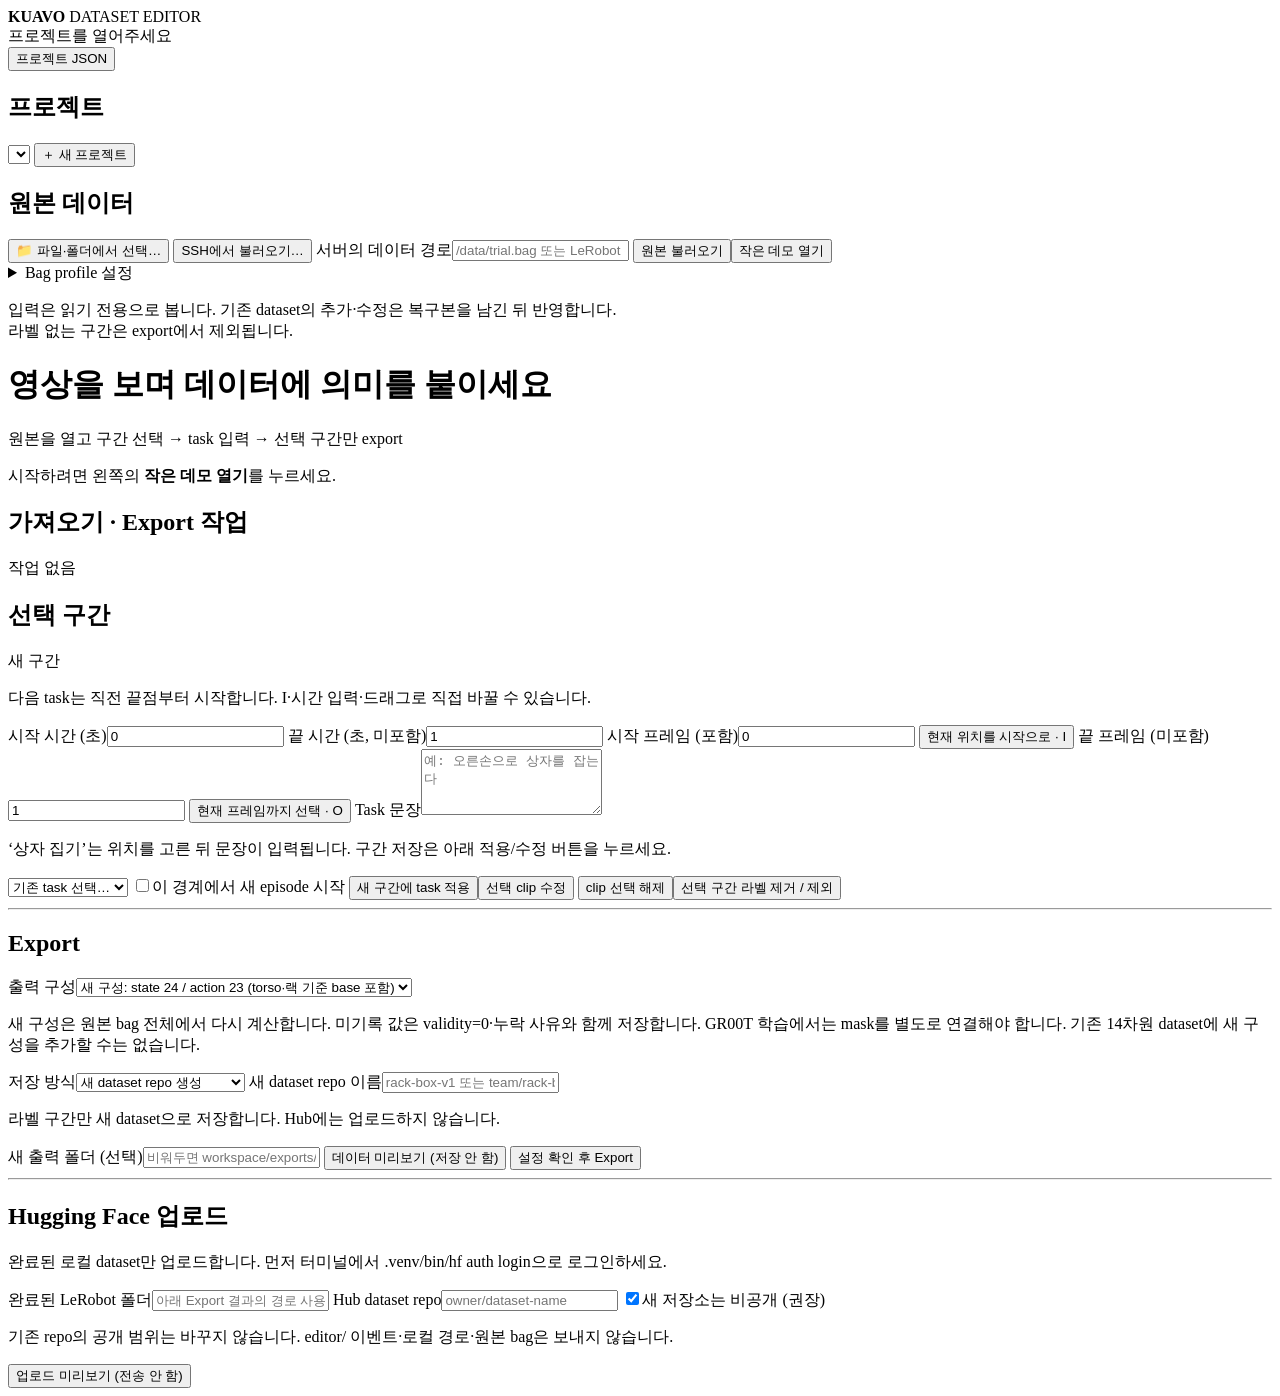
==== src/kuavo_dataset_editor/static/index.html @ ee061894 "Add shelf and side choices for box pickup instructions" ====
<!doctype html>
<html lang="ko">
  <head>
    <meta charset="utf-8" />
    <meta name="viewport" content="width=device-width,initial-scale=1" />
    <title>Kuavo Dataset Editor</title>
    <link rel="stylesheet" href="/static/style.css" />
    <script type="module" src="/static/app.js"></script>
  </head>
  <body>
    <header>
      <div><strong>KUAVO</strong><span> DATASET EDITOR</span></div>
      <div id="saveState">프로젝트를 열어주세요</div>
      <button id="snapshot">프로젝트 JSON</button>
    </header>
    <div class="layout">
      <aside class="sources">
        <h2>프로젝트</h2>
        <select id="projectSelect" aria-label="프로젝트"></select>
        <button id="newProject">＋ 새 프로젝트</button>
        <h2>원본 데이터</h2>
        <div id="sourceList"></div>
        <button id="browseLocal">📁 파일·폴더에서 선택…</button>
        <button id="browseSSH">SSH에서 불러오기…</button>
        <div id="selectedImports" class="selected-imports" hidden></div>
        <label
          >서버의 데이터 경로<input
            id="importPath"
            placeholder="/data/trial.bag 또는 LeRobot 폴더"
        /></label>
        <button id="import">원본 불러오기</button
        ><button id="demo">작은 데모 열기</button>
        <details>
          <summary>Bag profile 설정</summary>
          <p>
            실제 topic·단위·FPS에 맞게 수정합니다. 로봇 설정은 바뀌지 않습니다.
          </p>
          <textarea id="profile" rows="16" spellcheck="false"></textarea>
        </details>
        <p class="muted">
          입력은 읽기 전용으로 봅니다. 기존 dataset의 추가·수정은 복구본을 남긴
          뒤 반영합니다.<br />라벨 없는 구간은 export에서 제외됩니다.
        </p>
      </aside>
      <main>
        <div id="empty">
          <h1>영상을 보며 데이터에 의미를 붙이세요</h1>
          <p>원본을 열고 구간 선택 → task 입력 → 선택 구간만 export</p>
          <p>시작하려면 왼쪽의 <b>작은 데모 열기</b>를 누르세요.</p>
        </div>
        <section id="editor" hidden>
          <div class="row">
            <h2 id="sourceTitle">원본</h2>
            <select id="episodeSelect" aria-label="원본 episode"></select
            ><label class="inline"
              >학습 split
              <select id="sourceSplit">
                <option value="unspecified">미지정</option>
                <option value="train">train</option>
                <option value="validation">validation</option>
                <option value="test">test</option>
              </select></label
            >
          </div>
          <div id="cameras" class="cameras"></div>
          <div class="transport">
            <button id="prev" title="이전 프레임 ←">←</button
            ><button id="play">▶ 재생</button
            ><button id="next" title="다음 프레임 →">→</button
            ><select id="speed" aria-label="재생 배속">
              <option value="0.25">0.25×</option>
              <option value="0.5">0.5×</option>
              <option value="1" selected>1×</option>
              <option value="2">2×</option></select
            ><output id="clock"></output
            ><label class="inline"
              ><input id="keptOnly" type="checkbox" />선택 구간 이어 보기</label
            >
          </div>
          <input
            id="seek"
            type="range"
            min="0"
            max="119"
            value="0"
            aria-label="영상 탐색"
          />
          <div class="row">
            <h2>Task 타임라인</h2>
            <span class="muted">회색 = 미지정 · 양끝 드래그 = trim</span
            ><label class="inline"
              >확대
              <input
                id="zoom"
                type="range"
                min="1"
                max="8"
                value="1"
                step="0.5"
            /></label>
          </div>
          <div id="timelineScroll">
            <div id="timeline">
              <div id="ticks"></div>
              <div id="track"></div>
              <div id="selection"></div>
              <div id="playhead"></div>
              <div id="snapGuide" hidden></div>
            </div>
          </div>
          <div class="row">
            <button id="undo">↶ 되돌리기</button
            ><button id="redo">↷ 다시 실행</button
            ><button id="split">현재 프레임에서 분할 · S</button
            ><span id="selectionText"></span>
            <span id="snapHint" class="muted"></span>
          </div>
          <p class="muted">
            가까운 경계는 자동 맞춤 · Alt+드래그는 자유 조정 · 드래그 중
            영상으로 위치 확인
          </p>
          <details>
            <summary>가져온 원본 catalog의 신호 보기 (Export 재계산 전)</summary>
            <button id="loadSignals">신호 불러오기</button
            ><select id="signalKey" aria-label="신호 선택"></select
            ><select id="signalDimension" aria-label="관절·차원 선택"></select
            ><canvas id="signals" width="960" height="130"></canvas>
            <p class="muted">관절·차원별 선택 · 회색/빈 구간은 미기록이며 실제 0 명령이 아닙니다.
              missing_reason의 0=유효, 1=토픽 없음, 2=샘플 누락/오래됨, 3=잘못된 값,
              4=랙 보정 없음, 5=신뢰할 다중 태그 없음, 6=TF 없음입니다.</p>
          </details>
          <details id="dataInspector" class="data-inspector">
            <summary>원본 bag / Export 데이터 확인</summary>
            <div class="row" role="tablist" aria-label="데이터 보기">
              <button id="inspectorRawTab" role="tab" aria-selected="true">Raw bag 원본</button>
              <button id="inspectorExportTab" role="tab" aria-selected="false">Export 기준 미리보기</button>
            </div>
            <p id="inspectorCursor" class="muted"></p>
            <div class="row"><button id="inspectorCurrent">영상 현재 시점 조회</button>
              <label class="check"><input id="inspectorFollow" type="checkbox" checked />정지·탐색 시 Export 값 자동 조회</label></div>
            <p id="inspectorStatus" role="status">원본은 읽기 전용입니다. 재생·로봇 제어 명령을 발행하지 않습니다.</p>
            <section id="rawInspector">
              <button id="rawLoadTopics">원본 토픽 불러오기</button>
              <p id="rawMeta" class="muted"></p>
              <label>토픽 검색<input id="rawTopicFilter" placeholder="예: sensors, odom, tag" /></label>
              <label>원본 토픽<select id="rawTopic"></select></label>
              <div class="row"><label>bag 시작부터 시각 (초)<input id="rawTime" type="number" min="0" step="any" value="0" /></label>
                <label>숫자 필드 (선택)<input id="rawField" placeholder="joint_data.joint_q[0]" /></label>
                <button id="rawQuery">메시지 조회</button></div>
              <p id="rawQueryNote" class="muted">수신 시각 기준으로 조회합니다. header 시각은 별도 표시하며 ns는 문자열로 보존합니다.</p>
              <canvas id="rawGraph" width="960" height="160" aria-label="원본 숫자 필드 그래프"></canvas>
              <div id="rawMessages" class="data-scroll raw-messages"></div>
            </section>
            <section id="exportInspector" hidden>
              <div class="row"><button id="previewCalculate" class="primary">Export 데이터 미리보기 계산</button>
                <button id="previewDisconnect">미리보기 연결 해제</button></div>
              <p class="muted">오른쪽 출력 구성·저장 방식과 저장된 task 구간을 사용합니다. 영상 인코딩·dataset 저장은 하지 않습니다.
                누락값은 validity=0인 placeholder이며 실제 0 명령이 아닙니다. 승인한 보간·이미지 hold는 적용됩니다.</p>
              <p id="previewMeta" role="status"></p><p id="previewReconstruction" class="muted"></p>
              <div class="data-scroll"><table id="previewSummary" aria-label="선택 구간 데이터 요약"></table></div>
              <p id="previewRowMeta"></p>
              <div class="data-scroll"><table id="previewValues" aria-label="영상 현재 프레임 Export 값"></table></div>
              <label>그래프 항목<select id="previewDimension"></select></label>
              <canvas id="previewGraph" width="960" height="160" aria-label="Export 숫자 필드 그래프"></canvas>
              <p class="muted">그래프는 최대 400점 샘플입니다. 미기록·선택 제외 구간은 빈칸으로 표시합니다. 표의 현재 프레임 값은 샘플링하지 않습니다.
                편집·원본·출력 구성이 바뀌면 다시 계산하세요. 학습 mask는 학습 코드에서 별도로 연결해야 합니다.</p>
            </section>
          </details>
          <div class="row">
            <h2>Clip 목록</h2>
            <span id="coverage" class="muted"></span>
          </div>
          <div id="clipList"></div>
        </section>
        <section class="jobs">
          <h2>가져오기 · Export 작업</h2>
          <div id="jobList">작업 없음</div>
        </section>
      </main>
      <aside class="inspector">
        <h2>선택 구간</h2>
        <p id="clipMode" class="muted">새 구간</p>
        <p class="muted">
          다음 task는 직전 끝점부터 시작합니다. I·시간 입력·드래그로 직접 바꿀
          수 있습니다.
        </p>
        <label
          >시작 시간 (초)<input
            id="startSeconds"
            type="number"
            min="0"
            step="0.01"
            value="0"
        /></label>
        <label
          >끝 시간 (초, 미포함)<input
            id="endSeconds"
            type="number"
            min="0"
            step="0.01"
            value="1"
        /></label>
        <label
          >시작 프레임 (포함)<input
            id="startFrame"
            type="number"
            min="0"
            value="0"
        /></label>
        <button id="markIn">현재 위치를 시작으로 · I</button>
        <label
          >끝 프레임 (미포함)<input
            id="endFrame"
            type="number"
            min="1"
            value="1"
        /></label>
        <button id="markOut">현재 프레임까지 선택 · O</button>
        <label
          >Task 문장<textarea
            id="task"
            rows="4"
            placeholder="예: 오른손으로 상자를 잡는다"
            list="taskNames"
          ></textarea>
        </label>
        <div
          id="taskPresets"
          class="task-presets"
          role="group"
          aria-label="Task instruction 후보"
        ></div>
        <div id="boxPickOptions" class="box-pick-options" hidden>
          <p class="muted">집을 상자 위치를 선택하세요. 선택하면 위 Task 문장에 입력됩니다.</p>
          <div id="boxPickPresets" class="task-presets" role="group" aria-label="집을 상자 위치"></div>
          <p class="muted">왼쪽/오른쪽은 랙을 정면에서 바라본 기준입니다. 상단 = top 선반.</p>
        </div>
        <p class="muted">
          ‘상자 집기’는 위치를 고른 뒤 문장이 입력됩니다. 구간 저장은 아래 적용/수정 버튼을 누르세요.
        </p>
        <select id="taskReuse" aria-label="기존 task 재사용">
          <option value="">기존 task 선택…</option>
        </select>
        <label class="check"
          ><input id="newEpisode" type="checkbox" />이 경계에서 새 episode
          시작</label
        >
        <button id="apply" class="primary">새 구간에 task 적용</button
        ><button id="update">선택 clip 수정</button>
        <button id="clearClip">clip 선택 해제</button
        ><button id="exclude" class="danger">선택 구간 라벨 제거 / 제외</button>
        <hr />
        <h2>Export</h2>
        <label>출력 구성<select id="exportSchema">
          <option value="kuavo_wholebody_v1">새 구성: state 24 / action 23 (torso·랙 기준 base 포함)</option>
          <option value="kuavo_state24_v1">state 24 / 기존 action 유지</option>
          <option value="legacy">기존 구성 유지 (기존 dataset 편집·추가)</option>
        </select></label>
        <p class="muted">새 구성은 원본 bag 전체에서 다시 계산합니다. 미기록 값은 validity=0·누락 사유와 함께 저장합니다.
          GR00T 학습에서는 mask를 별도로 연결해야 합니다. 기존 14차원 dataset에 새 구성을 추가할 수는 없습니다.</p>
        <label
          >저장 방식<select id="exportMode">
            <option value="new">새 dataset repo 생성</option>
            <option value="append">기존 dataset repo에 추가</option>
            <option value="replace">기존 dataset repo 수정</option>
          </select></label
        >
        <label id="repoNameLabel"
          >새 dataset repo 이름<input
            id="repoName"
            placeholder="rack-box-v1 또는 team/rack-box-v1"
        /></label>
        <p id="exportHint" class="muted">
          라벨 구간만 새 dataset으로 저장합니다. Hub에는 업로드하지 않습니다.
        </p>
        <label
          ><span id="exportPathLabel">새 출력 폴더 (선택)</span
          ><input
            id="exportPath"
            placeholder="비워두면 workspace/exports/입력한이름"
        /></label>
        <label id="confirmExistingLabel" class="check" hidden
          ><input type="checkbox" id="confirmExisting" />기존 dataset 변경과
          복구본 생성을 확인했습니다.</label
        >
        <button id="previewExport">데이터 미리보기 (저장 안 함)</button>
        <button id="export" class="primary">설정 확인 후 Export</button>
        <hr />
        <h2>Hugging Face 업로드</h2>
        <p class="muted">
          완료된 로컬 dataset만 업로드합니다. 먼저 터미널에서 .venv/bin/hf auth
          login으로 로그인하세요.
        </p>
        <label
          >완료된 LeRobot 폴더<input
            id="hubPath"
            placeholder="아래 Export 결과의 경로 사용을 누르세요"
        /></label>
        <label
          >Hub dataset repo<input id="hubRepo" placeholder="owner/dataset-name"
        /></label>
        <label class="check"
          ><input id="hubPrivate" type="checkbox" checked />새 저장소는 비공개
          (권장)</label
        >
        <p class="muted">
          기존 repo의 공개 범위는 바꾸지 않습니다. editor/ 이벤트·로컬 경로·원본
          bag은 보내지 않습니다.
        </p>
        <button id="hubPlan">업로드 미리보기 (전송 안 함)</button>
      </aside>
    </div>
    <dialog id="filePicker" aria-labelledby="pickerTitle">
      <div class="picker-header">
        <h2 id="pickerTitle">파일 선택</h2>
        <button id="pickerCancel">닫기</button>
      </div>
      <p id="pickerHelp"></p>
      <label id="pickerLocal"
        >허용된 폴더<select id="pickerRoot"></select
      ></label>
      <label id="pickerSSH" hidden
        >기존 SSH 호스트<select id="pickerHost"></select
      ></label>
      <div id="pickerTransfer" hidden>
        <label for="pickerDownloadDir">받은 bag 저장 폴더 (에디터 실행 PC / SSD)</label>
        <div class="row download-location">
          <input class="picker-grow" id="pickerDownloadDir" placeholder="비워두면 workspace/downloads" />
          <button id="pickerDownloadBrowse" type="button">폴더 선택…</button>
          <button id="pickerDownloadSave" type="button">이 경로 기억</button>
          <button id="pickerDownloadDefault" type="button">기본 위치</button>
        </div>
        <p id="pickerDownloadContext" class="muted"></p>
        <label>전송 방식<select id="pickerTransport"><option value="auto">자동 — rsync 우선 (권장)</option><option value="rsync">rsync over SSH</option><option value="stream">기존 SSH 스트림</option></select></label>
        <p class="muted">‘폴더 선택…’에서 폴더를 고르면 다음 다운로드 위치로 기억합니다. 브라우저에서는 --allow-root로 허용한 폴더만 보입니다. 데스크톱 상단 ‘SSH 저장 폴더…’로 다른 SSD를 허용할 수도 있습니다. 기존 bag·annotation은 이동하지 않으며, 진행 중인 작업에는 적용하지 않습니다.</p>
      </div>
      <div class="row">
        <label class="picker-grow">현재 폴더<input id="pickerPath" /></label
        ><button id="pickerGo">폴더 열기</button
        ><button id="pickerUp">상위 폴더</button>
      </div>
      <div class="row">
        <label class="picker-grow"
          >파일명 검색<input
            id="pickerSearch"
            placeholder="현재 폴더의 이름으로 검색" /></label
        ><button id="pickerFind">검색</button>
      </div>
      <div class="row">
        <button id="pickerAll">표시된 파일 모두 선택</button
        ><button id="pickerNone">선택 해제</button
        ><button id="pickerDataset" hidden>이 LeRobot 폴더 선택</button>
      </div>
      <p id="pickerStatus" role="status"></p>
      <div id="pickerEntries" class="file-entries"></div>
      <button id="pickerMore" hidden>더 보기</button>
      <div class="picker-footer">
        <span id="pickerCount"></span
        ><button id="pickerUse" class="primary" disabled>
          선택한 파일 사용
        </button>
      </div>
    </dialog>
    <dialog id="downloadFolderPicker" aria-labelledby="downloadFolderTitle">
      <div class="picker-header"><h2 id="downloadFolderTitle">받은 bag 저장 폴더 선택</h2><button id="downloadFolderCancel">취소</button></div>
      <p>에디터 서버가 실행되는 컴퓨터의 폴더입니다. 폴더를 열고 <b>이 폴더에 저장</b>을 누르세요. 기존 파일을 옮기거나 다운로드를 시작하지 않습니다.</p>
      <label>허용된 폴더<select id="downloadFolderRoot"></select></label>
      <div class="row"><label class="picker-grow">현재 폴더<input id="downloadFolderPath" /></label><button id="downloadFolderGo">폴더 열기</button><button id="downloadFolderUp">상위 폴더</button></div>
      <div class="row"><label class="picker-grow">하위 폴더 검색<input id="downloadFolderSearch" placeholder="폴더 이름으로 검색" /></label><button id="downloadFolderFind">검색</button></div>
      <p id="downloadFolderStatus" role="status"></p>
      <div id="downloadFolderEntries" class="file-entries folder-entries"></div>
      <button id="downloadFolderMore" hidden>더 보기</button>
      <p class="muted">원하는 폴더가 없으면 서버 실행 시 --allow-root /원하는/데이터폴더로 허용하세요. 브라우저 요청으로 접근 범위를 넓히지는 않습니다.</p>
      <div class="picker-footer"><span>선택한 경로는 해당 workspace에 기억됩니다.</span><button id="downloadFolderUse" class="primary" disabled>이 폴더에 저장</button></div>
    </dialog>
    <dialog id="qualityReview" aria-labelledby="qualityTitle">
      <div class="picker-header"><h2 id="qualityTitle">Export 전 누락 구간 확인</h2><button id="qualityCancel">취소</button></div>
      <p id="qualitySummary"></p>
      <p>원본 bag·캐시·annotation은 바꾸지 않습니다. 상태값은 원본 메시지의 기록 시각으로 보간하고, 영상은 합성하지 않고 이전 실제 프레임을 재사용합니다. bag은 현재 profile의 수신 시각 기준이며, 누락 프레임 수와 앞뒤 메시지 시간 간격은 다를 수 있습니다.</p>
      <p>긴 누락·급격한 동작 구간은 보정의 정확성을 보장할 수 없습니다. 제외를 선택하면 해당 시간의 모든 센서를 함께 제외하고 episode가 나뉠 수 있습니다. 보정 내역은 결과의 editor/quality.json에 저장됩니다.</p>
      <div class="row"><button id="qualityRepairAll">보정 가능한 구간 모두 선택</button><button id="qualityExcludeAll">모두 제외 선택</button></div>
      <div class="quality-table-wrap"><table class="quality-table"><thead><tr><th>Bag·센서</th><th>끊긴 구간</th><th>보정 기준</th><th>처리 방법</th></tr></thead><tbody id="qualityRows"></tbody></table></div>
      <div class="picker-footer"><span id="qualityStatus" role="status"></span><button id="qualityApply" class="primary" disabled>선택 반영·Export 미리보기</button></div>
    </dialog>
    <div id="toast" role="status" hidden></div>
  </body>
</html>
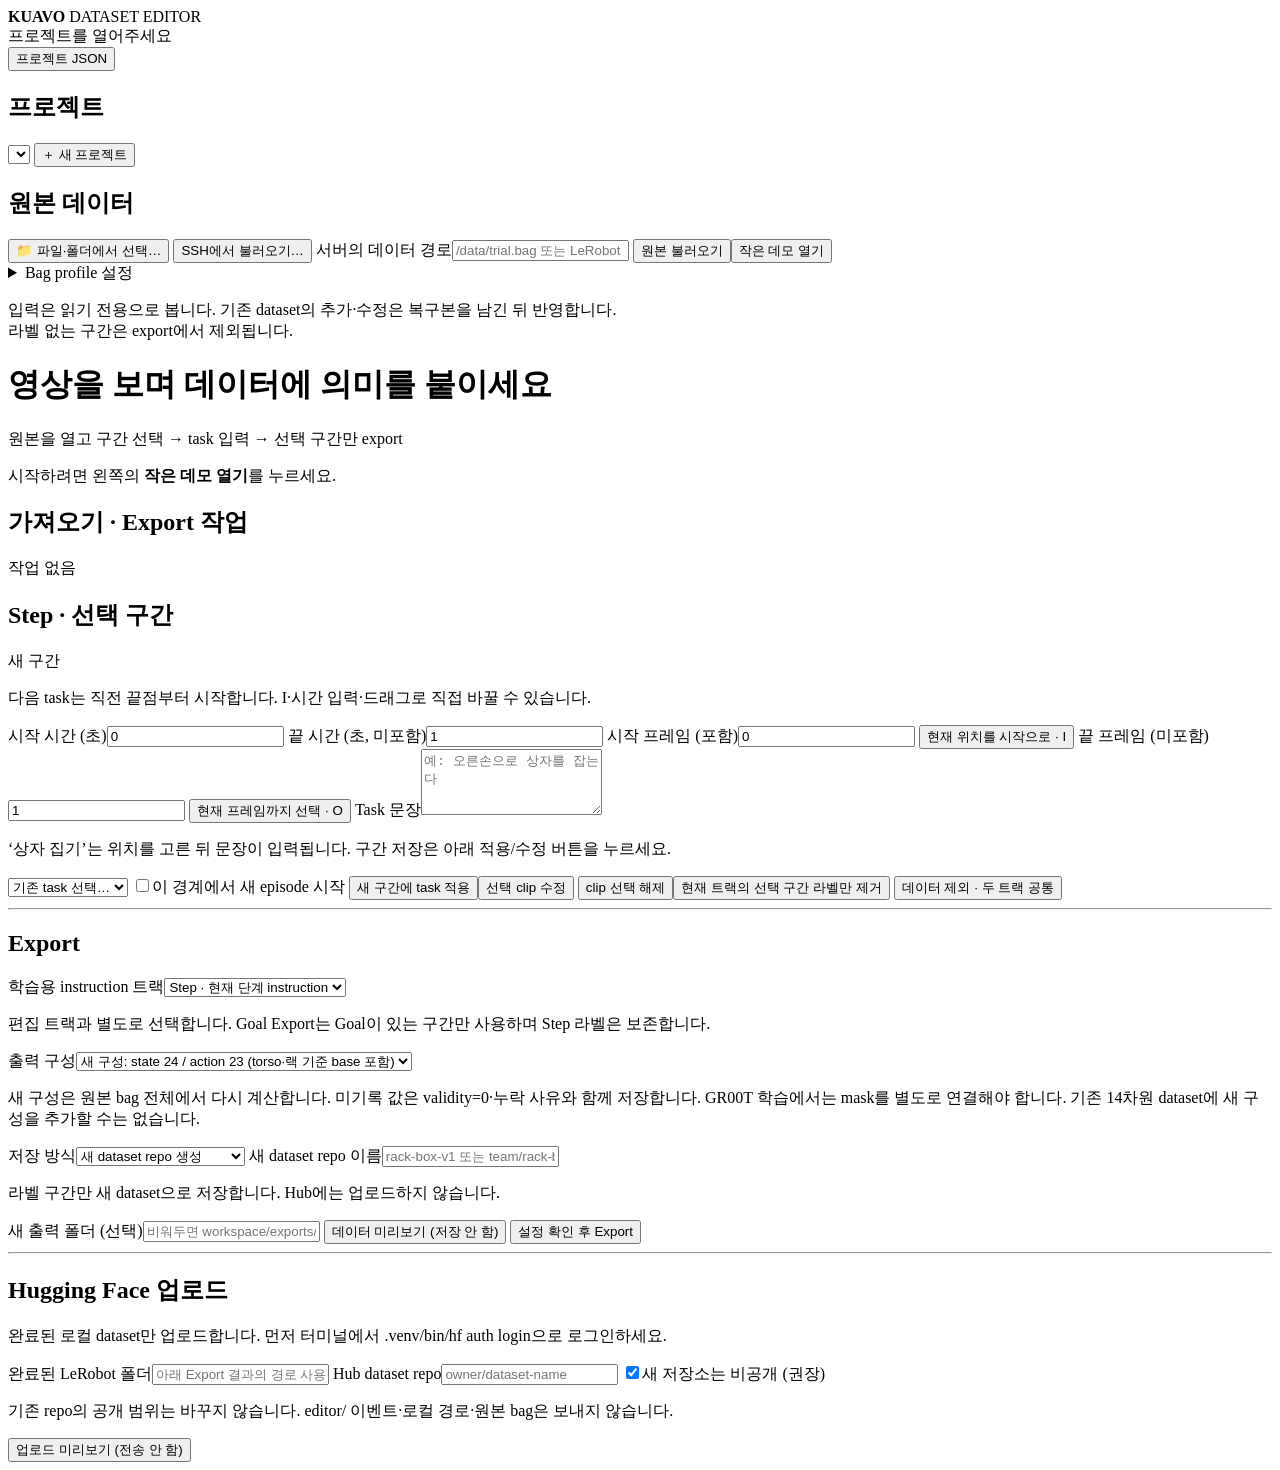
==== commit 741343be: "Add independent Goal and Step annotation tracks with selectable exports" ====
--- a/src/kuavo_dataset_editor/static/index.html
+++ b/src/kuavo_dataset_editor/static/index.html
@@ -13,6 +13,7 @@
       <div id="saveState">프로젝트를 열어주세요</div>
       <button id="snapshot">프로젝트 JSON</button>
     </header>
+    <p id="compatibilityNotice" role="alert" hidden>화면은 업데이트됐지만 서버는 구형입니다. 진행 중인 작업이 끝난 후 에디터 서버를 재시작하고 브라우저를 새로고침하세요. 기존 annotation은 유지됩니다.</p>
     <div class="layout">
       <aside class="sources">
         <h2>프로젝트</h2>
@@ -99,10 +100,19 @@
                 step="0.5"
             /></label>
           </div>
+          <div class="row annotation-toolbar" role="group" aria-label="편집할 annotation 트랙">
+            <button id="editStep" aria-pressed="true">Step · 세부 동작</button>
+            <button id="editGoal" aria-pressed="false">Goal · 전체 작업</button>
+            <button id="goalFromRange">선택 범위로 Goal 초안</button>
+            <button id="goalFromSteps">현재 시점의 연속 Step 묶기</button>
+          </div>
+          <p id="annotationHint" class="muted">두 트랙은 독립적으로 저장됩니다. Goal이 없어도 Step Export가 가능합니다.</p>
           <div id="timelineScroll">
             <div id="timeline">
               <div id="ticks"></div>
-              <div id="track"></div>
+              <div id="goalTrack" class="annotation-lane" data-track="goal" aria-label="Goal 타임라인"></div>
+              <div id="track" class="annotation-lane" data-track="step" aria-label="Step 타임라인"></div>
+              <div id="excludedRanges" aria-hidden="true"></div>
               <div id="selection"></div>
               <div id="playhead"></div>
               <div id="snapGuide" hidden></div>
@@ -167,10 +177,11 @@
             </section>
           </details>
           <div class="row">
-            <h2>Clip 목록</h2>
+            <h2 id="clipListTitle">Step 목록</h2>
             <span id="coverage" class="muted"></span>
           </div>
           <div id="clipList"></div>
+          <details><summary>데이터 제외 구간 (Step·Goal 공통)</summary><div id="exclusionList"></div></details>
         </section>
         <section class="jobs">
           <h2>가져오기 · Export 작업</h2>
@@ -178,7 +189,7 @@
         </section>
       </main>
       <aside class="inspector">
-        <h2>선택 구간</h2>
+        <h2 id="annotationTitle">Step · 선택 구간</h2>
         <p id="clipMode" class="muted">새 구간</p>
         <p class="muted">
           다음 task는 직전 끝점부터 시작합니다. I·시간 입력·드래그로 직접 바꿀
@@ -224,7 +235,7 @@
             list="taskNames"
           ></textarea>
         </label>
-        <div
+        <div id="stepPresetPanel"><div
           id="taskPresets"
           class="task-presets"
           role="group"
@@ -235,22 +246,36 @@
           <div id="boxPickPresets" class="task-presets" role="group" aria-label="집을 상자 위치"></div>
           <p class="muted">왼쪽/오른쪽은 랙을 정면에서 바라본 기준입니다. 상단 = top 선반.</p>
         </div>
-        <p class="muted">
+        </div>
+        <div id="goalPresetPanel" hidden>
+          <p class="muted">전체 작업 후보 · 완료할 목표를 선택하세요.</p>
+          <div id="goalPresets" class="task-presets" role="group" aria-label="Goal instruction 후보"></div>
+          <label class="check"><input id="goalIncludeUnlabeled" type="checkbox" />Goal 범위의 Step 미지정 구간도 포함</label>
+          <p class="muted">기본은 Step이 있는 구간만 사용합니다. 체크하면 이전에 라벨을 제거한 구간도 포함될 수 있습니다.
+            아래 ‘데이터 제외’로 명시한 구간은 항상 제외됩니다. 각 Goal은 별도 episode입니다.</p>
+        </div>
+        <p class="muted" id="taskPresetHint">
           ‘상자 집기’는 위치를 고른 뒤 문장이 입력됩니다. 구간 저장은 아래 적용/수정 버튼을 누르세요.
         </p>
         <select id="taskReuse" aria-label="기존 task 재사용">
           <option value="">기존 task 선택…</option>
         </select>
-        <label class="check"
+        <label class="check" id="newEpisodeLabel"
           ><input id="newEpisode" type="checkbox" />이 경계에서 새 episode
           시작</label
         >
         <button id="apply" class="primary">새 구간에 task 적용</button
         ><button id="update">선택 clip 수정</button>
         <button id="clearClip">clip 선택 해제</button
-        ><button id="exclude" class="danger">선택 구간 라벨 제거 / 제외</button>
+        ><button id="removeAnnotation">현재 트랙의 선택 구간 라벨만 제거</button>
+        <button id="exclude" class="danger">데이터 제외 · 두 트랙 공통</button>
         <hr />
         <h2>Export</h2>
+        <label>학습용 instruction 트랙<select id="exportAnnotationTrack">
+          <option value="step">Step · 현재 단계 instruction</option>
+          <option value="goal">Goal · 전체 작업 instruction</option>
+        </select></label>
+        <p class="muted">편집 트랙과 별도로 선택합니다. Goal Export는 Goal이 있는 구간만 사용하며 Step 라벨은 보존합니다.</p>
         <label>출력 구성<select id="exportSchema">
           <option value="kuavo_wholebody_v1">새 구성: state 24 / action 23 (torso·랙 기준 base 포함)</option>
           <option value="kuavo_state24_v1">state 24 / 기존 action 유지</option>
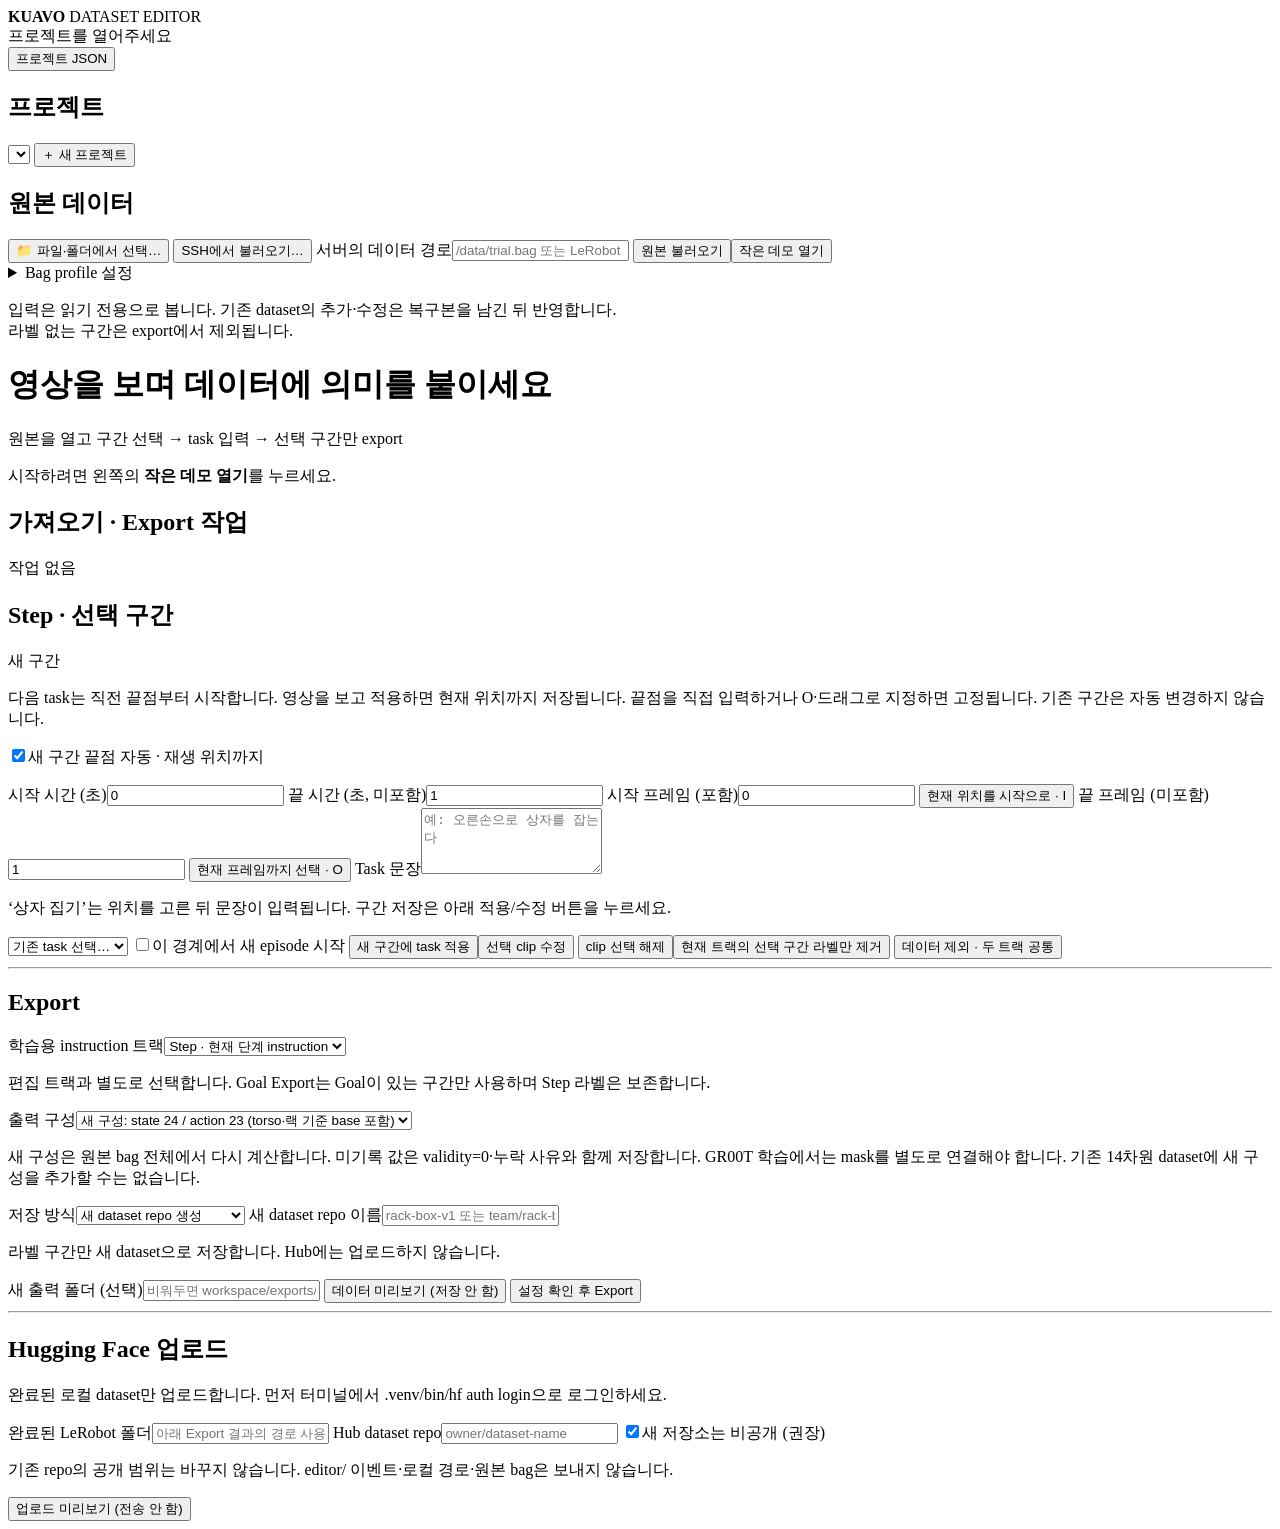
==== commit 59417b0c: "Fix sequential annotation ranges and short-clip snapping" ====
--- a/src/kuavo_dataset_editor/static/index.html
+++ b/src/kuavo_dataset_editor/static/index.html
@@ -181,6 +181,7 @@
             <span id="coverage" class="muted"></span>
           </div>
           <div id="clipList"></div>
+          <p id="annotationWarnings" class="annotation-warning" role="status" hidden></p>
           <details><summary>데이터 제외 구간 (Step·Goal 공통)</summary><div id="exclusionList"></div></details>
         </section>
         <section class="jobs">
@@ -192,9 +193,11 @@
         <h2 id="annotationTitle">Step · 선택 구간</h2>
         <p id="clipMode" class="muted">새 구간</p>
         <p class="muted">
-          다음 task는 직전 끝점부터 시작합니다. I·시간 입력·드래그로 직접 바꿀
-          수 있습니다.
-        </p>
+          다음 task는 직전 끝점부터 시작합니다. 영상을 보고 적용하면 현재 위치까지 저장됩니다.
+          끝점을 직접 입력하거나 O·드래그로 지정하면 고정됩니다. 기존 구간은 자동 변경하지 않습니다.
+        </p>
+        <label class="check"><input id="followCursorEnd" type="checkbox" checked />새 구간 끝점 자동 · 재생 위치까지</label>
+        <p id="rangeMode" class="muted" role="status"></p>
         <label
           >시작 시간 (초)<input
             id="startSeconds"
@@ -227,6 +230,7 @@
             value="1"
         /></label>
         <button id="markOut">현재 프레임까지 선택 · O</button>
+        <p id="shortRangeWarning" class="annotation-warning" role="status" hidden></p>
         <label
           >Task 문장<textarea
             id="task"
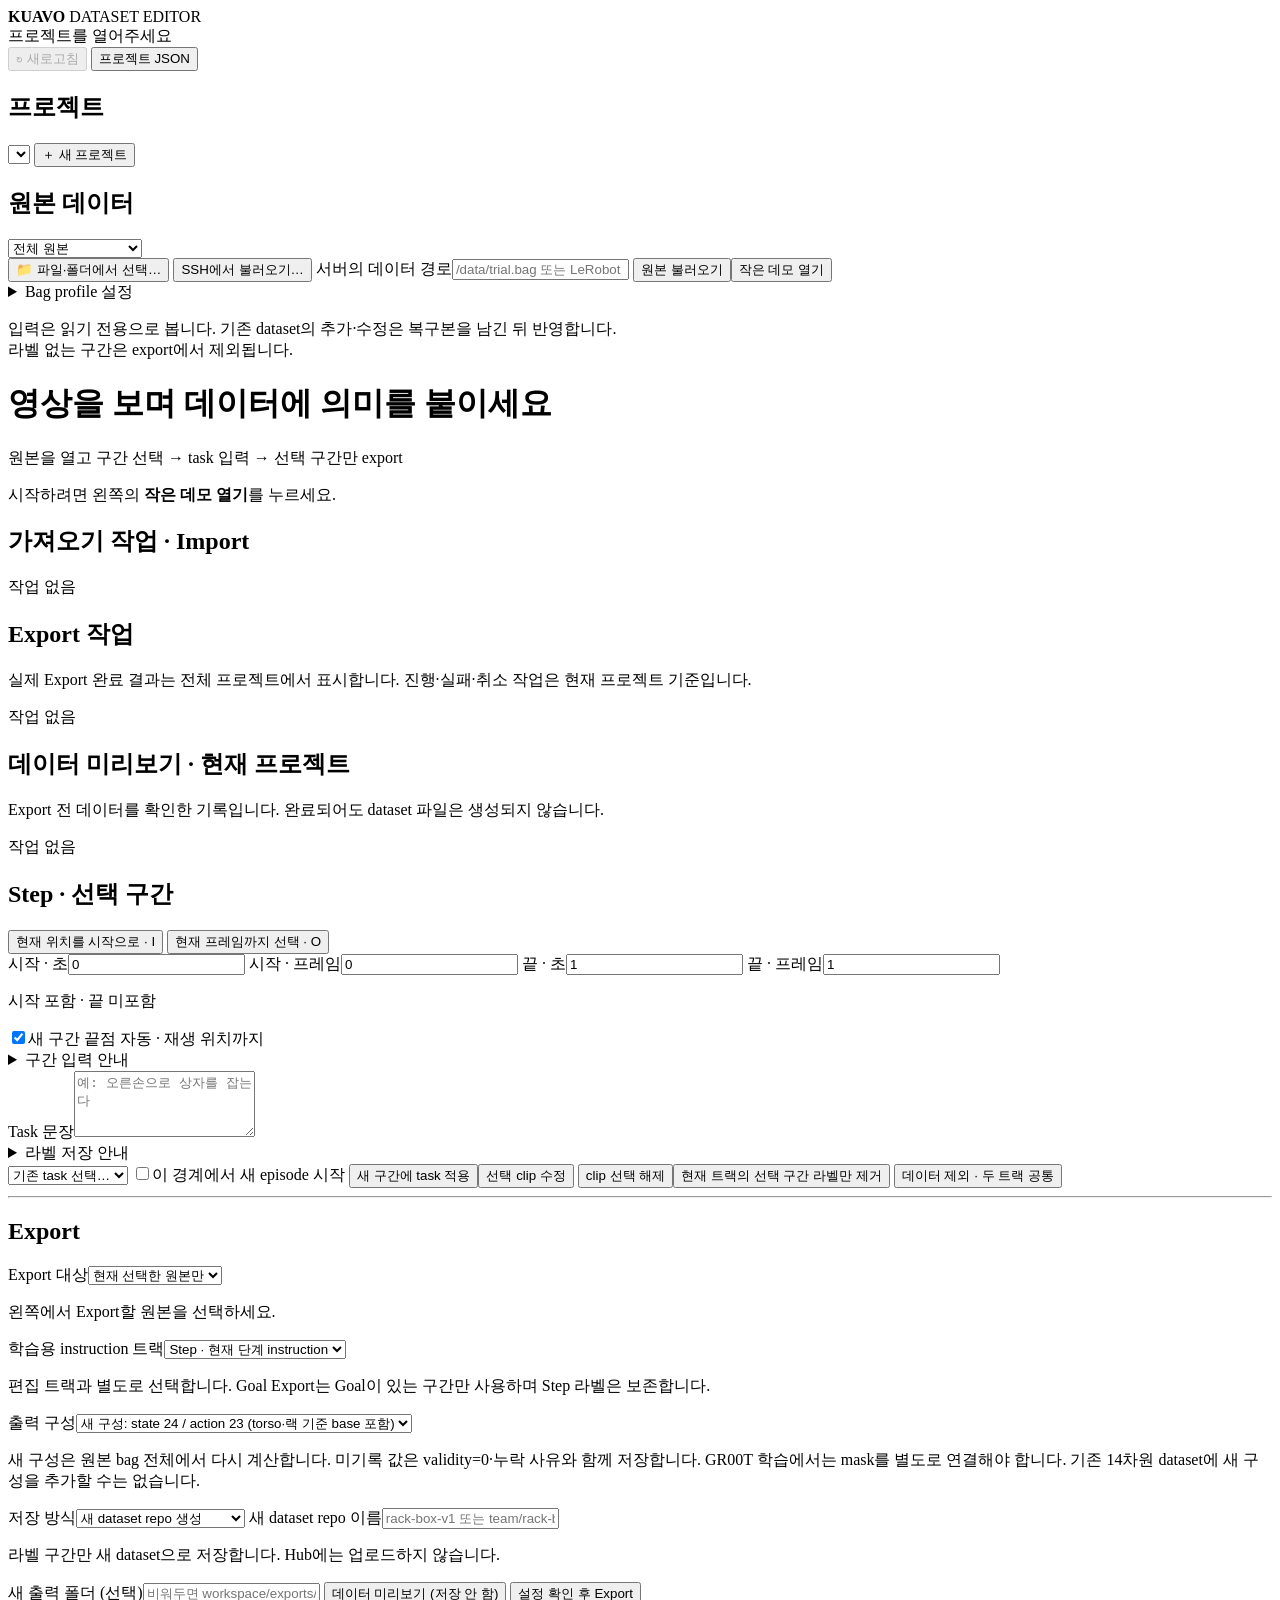
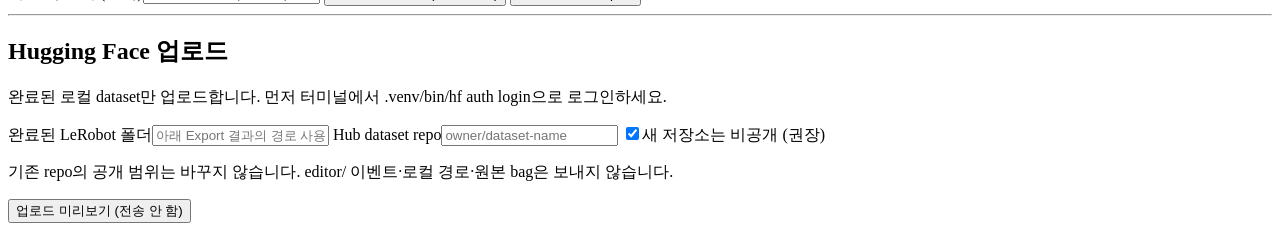
==== commit f83ff19e: "Improve labeling workflow, scoped exports and job history Add source-scoped exports with frame-level" ====
--- a/src/kuavo_dataset_editor/static/index.html
+++ b/src/kuavo_dataset_editor/static/index.html
@@ -11,6 +11,7 @@
     <header>
       <div><strong>KUAVO</strong><span> DATASET EDITOR</span></div>
       <div id="saveState">프로젝트를 열어주세요</div>
+      <button id="refresh" disabled title="프로젝트·원본·재생 위치와 미적용 입력을 유지하고 새로고침 · F5 / Ctrl+R">↻ 새로고침</button>
       <button id="snapshot">프로젝트 JSON</button>
     </header>
     <p id="compatibilityNotice" role="alert" hidden>화면은 업데이트됐지만 서버는 구형입니다. 진행 중인 작업이 끝난 후 에디터 서버를 재시작하고 브라우저를 새로고침하세요. 기존 annotation은 유지됩니다.</p>
@@ -20,6 +21,15 @@
         <select id="projectSelect" aria-label="프로젝트"></select>
         <button id="newProject">＋ 새 프로젝트</button>
         <h2>원본 데이터</h2>
+        <p id="sourceStatusSummary" class="muted source-status-summary" role="status"></p>
+        <select id="sourceStatusFilter" aria-label="라벨링 상태 필터">
+          <option value="all">전체 원본</option>
+          <option value="incomplete">미완료 원본</option>
+          <option value="completed">완료 원본</option>
+          <option value="in_progress">라벨링 중 원본</option>
+          <option value="not_started">미라벨 원본</option>
+          <option value="not_required">라벨링 불필요 원본</option>
+        </select>
         <div id="sourceList"></div>
         <button id="browseLocal">📁 파일·폴더에서 선택…</button>
         <button id="browseSSH">SSH에서 불러오기…</button>
@@ -50,7 +60,7 @@
           <p>시작하려면 왼쪽의 <b>작은 데모 열기</b>를 누르세요.</p>
         </div>
         <section id="editor" hidden>
-          <div class="row">
+          <div class="row editor-heading">
             <h2 id="sourceTitle">원본</h2>
             <select id="episodeSelect" aria-label="원본 episode"></select
             ><label class="inline"
@@ -61,13 +71,17 @@
                 <option value="validation">validation</option>
                 <option value="test">test</option>
               </select></label
-            >
+            ><label class="inline source-completion" title="이 원본의 저장된 라벨을 검토했으면 완료로 표시하세요. Step/Goal 입력이나 Export를 자동 실행하지 않습니다.">
+              <input id="sourceCompleted" type="checkbox" />라벨링 완료
+            </label><label class="inline source-completion" title="task를 시작하지 않는 등 라벨링이 필요 없는 원본으로 표시합니다. 원본·기존 라벨과 Export 대상은 변경하지 않습니다.">
+              <input id="sourceNotRequired" type="checkbox" />라벨링 불필요
+            </label>
           </div>
           <div id="cameras" class="cameras"></div>
           <div class="transport">
-            <button id="prev" title="이전 프레임 ←">←</button
+            <button id="prev" title="이전 1프레임 · Shift+←">←</button
             ><button id="play">▶ 재생</button
-            ><button id="next" title="다음 프레임 →">→</button
+            ><button id="next" title="다음 1프레임 · Shift+→">→</button
             ><select id="speed" aria-label="재생 배속">
               <option value="0.25">0.25×</option>
               <option value="0.5">0.5×</option>
@@ -86,6 +100,20 @@
             value="0"
             aria-label="영상 탐색"
           />
+          <section id="activityPanel" class="activity-panel" aria-label="영상과 동기화된 동작 요약" hidden>
+            <div class="row"><h2>동작 요약</h2><output id="activityClock"></output></div>
+            <div id="activityCards" class="activity-cards"></div>
+            <details><summary>동작 판정 기준</summary>
+              <p id="activityNote" class="muted"></p>
+              <div class="activity-thresholds">
+                <label>팔·Torso 관절 변화 (°)<input id="activityArm" type="number" min="0.01" step="0.1" /></label>
+                <label>그리퍼 변화 (%p)<input id="activityGripper" type="number" min="0.1" step="1" /></label>
+                <label>Base 속도 (cm/s)<input id="activityLinear" type="number" min="0.1" step="0.5" /></label>
+                <label>Base 회전 (°/s)<input id="activityAngular" type="number" min="0.1" step="0.5" /></label>
+              </div>
+              <p>팔은 양쪽 각각 7개, Torso는 무릎·다리·허리 pitch/yaw 4개 관절 중 최대 변화로 판정합니다. 그리퍼는 개방도 10% 이하를 닫힘, 90% 이상을 열림으로 표시합니다. 초기 비교 구간·누락 신호는 정지로 판정하지 않습니다. 개폐는 파지 성공 판정이 아닙니다.</p>
+            </details>
+          </section>
           <div class="row">
             <h2>Task 타임라인</h2>
             <span class="muted">회색 = 미지정 · 양끝 드래그 = trim</span
@@ -126,8 +154,8 @@
             <span id="snapHint" class="muted"></span>
           </div>
           <p class="muted">
-            가까운 경계는 자동 맞춤 · Alt+드래그는 자유 조정 · 드래그 중
-            영상으로 위치 확인
+            커서·선택 경계는 가까운 clip·데이터 제외 구간 시작·끝에 자동 맞춤 · Alt+클릭/드래그는 자유 조정 ·
+            ←/→는 0.5초 이동 · Shift+←/→는 1프레임 이동 · clip 내부에서 S로 분할
           </p>
           <details>
             <summary>가져온 원본 catalog의 신호 보기 (Export 재계산 전)</summary>
@@ -185,21 +213,52 @@
           <details><summary>데이터 제외 구간 (Step·Goal 공통)</summary><div id="exclusionList"></div></details>
         </section>
         <section class="jobs">
-          <h2>가져오기 · Export 작업</h2>
-          <div id="jobList">작업 없음</div>
+          <div id="jobList">
+            <section data-job-group="import">
+              <h2>가져오기 작업 · Import</h2>
+              <div class="job-current">작업 없음</div>
+              <details class="job-completed" hidden><summary>완료된 작업 0개</summary><div class="job-history"></div></details>
+            </section>
+            <section data-job-group="export">
+              <h2>Export 작업</h2>
+              <p class="muted">실제 Export 완료 결과는 전체 프로젝트에서 표시합니다. 진행·실패·취소 작업은 현재 프로젝트 기준입니다.</p>
+              <div class="job-current">작업 없음</div>
+              <details class="job-completed" open hidden><summary>실제 Export 완료 · 전체 프로젝트 0개</summary><div class="job-history"></div></details>
+            </section>
+            <section data-job-group="preview">
+              <h2>데이터 미리보기 · 현재 프로젝트</h2>
+              <p class="muted">Export 전 데이터를 확인한 기록입니다. 완료되어도 dataset 파일은 생성되지 않습니다.</p>
+              <div class="job-current">작업 없음</div>
+              <details class="job-completed" hidden><summary>미리보기 완료 · 현재 프로젝트 0개</summary><div class="job-history"></div></details>
+            </section>
+            <section data-job-group="hub" hidden>
+              <h2>Hugging Face 작업</h2>
+              <p class="muted">최근 작업이 있는 완료 목록을 먼저 표시하며, 각 목록도 최근순입니다. 미리보기는 전송하지 않습니다.</p>
+              <div class="job-current">작업 없음</div>
+              <div class="job-hub-results">
+                <details class="job-completed job-hub-plans" open hidden><summary>업로드 미리보기 완료 · 전송 안 함 0개</summary><div class="job-history"></div></details>
+                <details class="job-completed job-hub-uploads" open hidden><summary>실제 Hub 업로드 완료 0개</summary><div class="job-history"></div></details>
+              </div>
+              <details class="job-completed job-hub-cancelled" hidden><summary>취소된 이전 작업 0개</summary><div class="job-history"></div></details>
+            </section>
+            <section data-job-group="other" hidden>
+              <h2>기타 작업</h2>
+              <div class="job-current">작업 없음</div>
+              <details class="job-completed" hidden><summary>완료된 작업 0개</summary><div class="job-history"></div></details>
+            </section>
+          </div>
         </section>
       </main>
       <aside class="inspector">
+        <section class="annotation-controls" aria-label="구간 라벨 편집">
         <h2 id="annotationTitle">Step · 선택 구간</h2>
-        <p id="clipMode" class="muted">새 구간</p>
-        <p class="muted">
-          다음 task는 직전 끝점부터 시작합니다. 영상을 보고 적용하면 현재 위치까지 저장됩니다.
-          끝점을 직접 입력하거나 O·드래그로 지정하면 고정됩니다. 기존 구간은 자동 변경하지 않습니다.
-        </p>
-        <label class="check"><input id="followCursorEnd" type="checkbox" checked />새 구간 끝점 자동 · 재생 위치까지</label>
-        <p id="rangeMode" class="muted" role="status"></p>
-        <label
-          >시작 시간 (초)<input
+        <div class="range-markers">
+          <button id="markIn">현재 위치를 시작으로 · I</button>
+          <button id="markOut">현재 프레임까지 선택 · O</button>
+        </div>
+        <div class="range-fields" role="group" aria-label="구간 시작과 끝">
+        <label
+          >시작 · 초<input
             id="startSeconds"
             type="number"
             min="0"
@@ -207,7 +266,14 @@
             value="0"
         /></label>
         <label
-          >끝 시간 (초, 미포함)<input
+          >시작 · 프레임<input
+            id="startFrame"
+            type="number"
+            min="0"
+            value="0"
+        /></label>
+        <label
+          >끝 · 초<input
             id="endSeconds"
             type="number"
             min="0"
@@ -215,21 +281,24 @@
             value="1"
         /></label>
         <label
-          >시작 프레임 (포함)<input
-            id="startFrame"
-            type="number"
-            min="0"
-            value="0"
-        /></label>
-        <button id="markIn">현재 위치를 시작으로 · I</button>
-        <label
-          >끝 프레임 (미포함)<input
+          >끝 · 프레임<input
             id="endFrame"
             type="number"
             min="1"
             value="1"
         /></label>
-        <button id="markOut">현재 프레임까지 선택 · O</button>
+        </div>
+        <p class="range-boundary-note muted">시작 포함 · 끝 미포함</p>
+        <label class="check"><input id="followCursorEnd" type="checkbox" checked />새 구간 끝점 자동 · 재생 위치까지</label>
+        <details class="range-help">
+          <summary>구간 입력 안내</summary>
+          <p id="clipMode" class="muted">새 구간</p>
+          <p class="muted">
+            다음 task는 직전 끝점부터 시작합니다. 영상을 보고 적용하면 현재 위치까지 저장됩니다.
+            끝점을 직접 입력하거나 O·드래그로 지정하면 고정됩니다. 기존 구간은 자동 변경하지 않습니다.
+          </p>
+          <p id="rangeMode" class="muted" role="status"></p>
+        </details>
         <p id="shortRangeWarning" class="annotation-warning" role="status" hidden></p>
         <label
           >Task 문장<textarea
@@ -255,12 +324,18 @@
           <p class="muted">전체 작업 후보 · 완료할 목표를 선택하세요.</p>
           <div id="goalPresets" class="task-presets" role="group" aria-label="Goal instruction 후보"></div>
           <label class="check"><input id="goalIncludeUnlabeled" type="checkbox" />Goal 범위의 Step 미지정 구간도 포함</label>
+          <details class="annotation-help">
+          <summary>Goal 포함 범위 안내</summary>
           <p class="muted">기본은 Step이 있는 구간만 사용합니다. 체크하면 이전에 라벨을 제거한 구간도 포함될 수 있습니다.
             아래 ‘데이터 제외’로 명시한 구간은 항상 제외됩니다. 각 Goal은 별도 episode입니다.</p>
-        </div>
+          </details>
+        </div>
+        <details class="annotation-help">
+        <summary>라벨 저장 안내</summary>
         <p class="muted" id="taskPresetHint">
           ‘상자 집기’는 위치를 고른 뒤 문장이 입력됩니다. 구간 저장은 아래 적용/수정 버튼을 누르세요.
         </p>
+        </details>
         <select id="taskReuse" aria-label="기존 task 재사용">
           <option value="">기존 task 선택…</option>
         </select>
@@ -273,8 +348,14 @@
         <button id="clearClip">clip 선택 해제</button
         ><button id="removeAnnotation">현재 트랙의 선택 구간 라벨만 제거</button>
         <button id="exclude" class="danger">데이터 제외 · 두 트랙 공통</button>
+        </section>
         <hr />
         <h2>Export</h2>
+        <label id="exportScopeLabel">Export 대상<select id="exportScope">
+          <option value="source">현재 선택한 원본만</option>
+          <option value="project">프로젝트 전체 라벨</option>
+        </select></label>
+        <p id="exportSourceName" class="muted">왼쪽에서 Export할 원본을 선택하세요.</p>
         <label>학습용 instruction 트랙<select id="exportAnnotationTrack">
           <option value="step">Step · 현재 단계 instruction</option>
           <option value="goal">Goal · 전체 작업 instruction</option>
@@ -411,6 +492,11 @@
       <div class="quality-table-wrap"><table class="quality-table"><thead><tr><th>Bag·센서</th><th>끊긴 구간</th><th>보정 기준</th><th>처리 방법</th></tr></thead><tbody id="qualityRows"></tbody></table></div>
       <div class="picker-footer"><span id="qualityStatus" role="status"></span><button id="qualityApply" class="primary" disabled>선택 반영·Export 미리보기</button></div>
     </dialog>
+    <div id="clipContextMenu" class="clip-context-menu" role="menu" aria-label="클립 메뉴" hidden>
+      <div id="clipContextTitle" class="muted"></div>
+      <button id="deleteContextClip" type="button" role="menuitem">클립 삭제</button>
+      <small class="muted">해당 라벨만 삭제 · Ctrl+Z로 복구</small>
+    </div>
     <div id="toast" role="status" hidden></div>
   </body>
 </html>
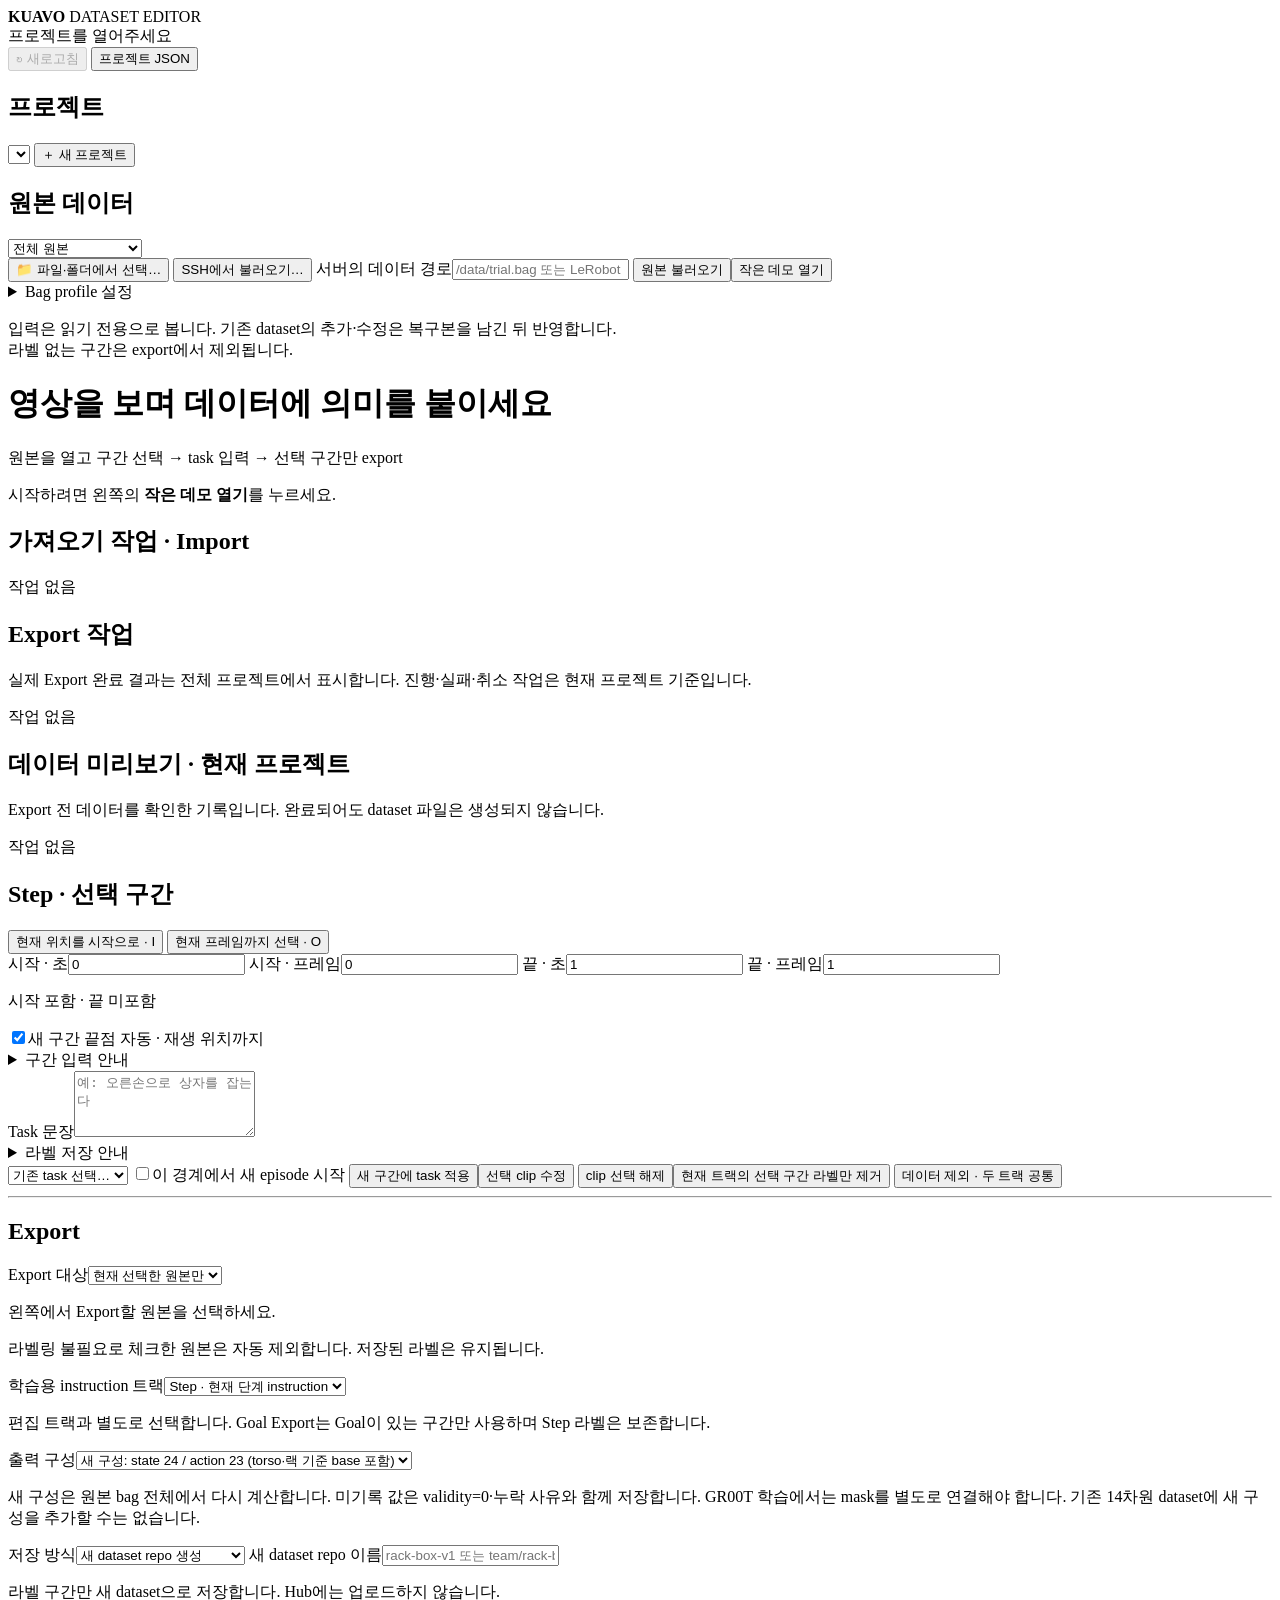
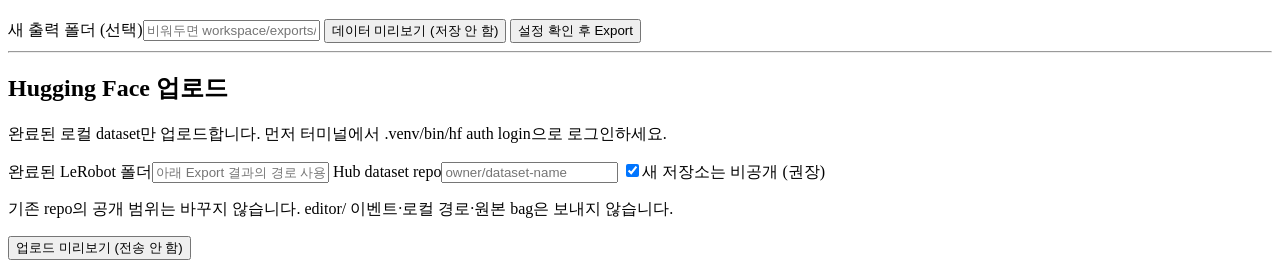
==== commit 4da721a1: "Exclude not-required recordings and reuse checkpoint metadata Honor source_not_required in export an" ====
--- a/src/kuavo_dataset_editor/static/index.html
+++ b/src/kuavo_dataset_editor/static/index.html
@@ -356,6 +356,7 @@
           <option value="project">프로젝트 전체 라벨</option>
         </select></label>
         <p id="exportSourceName" class="muted">왼쪽에서 Export할 원본을 선택하세요.</p>
+        <p class="muted">라벨링 불필요로 체크한 원본은 자동 제외합니다. 저장된 라벨은 유지됩니다.</p>
         <label>학습용 instruction 트랙<select id="exportAnnotationTrack">
           <option value="step">Step · 현재 단계 instruction</option>
           <option value="goal">Goal · 전체 작업 instruction</option>
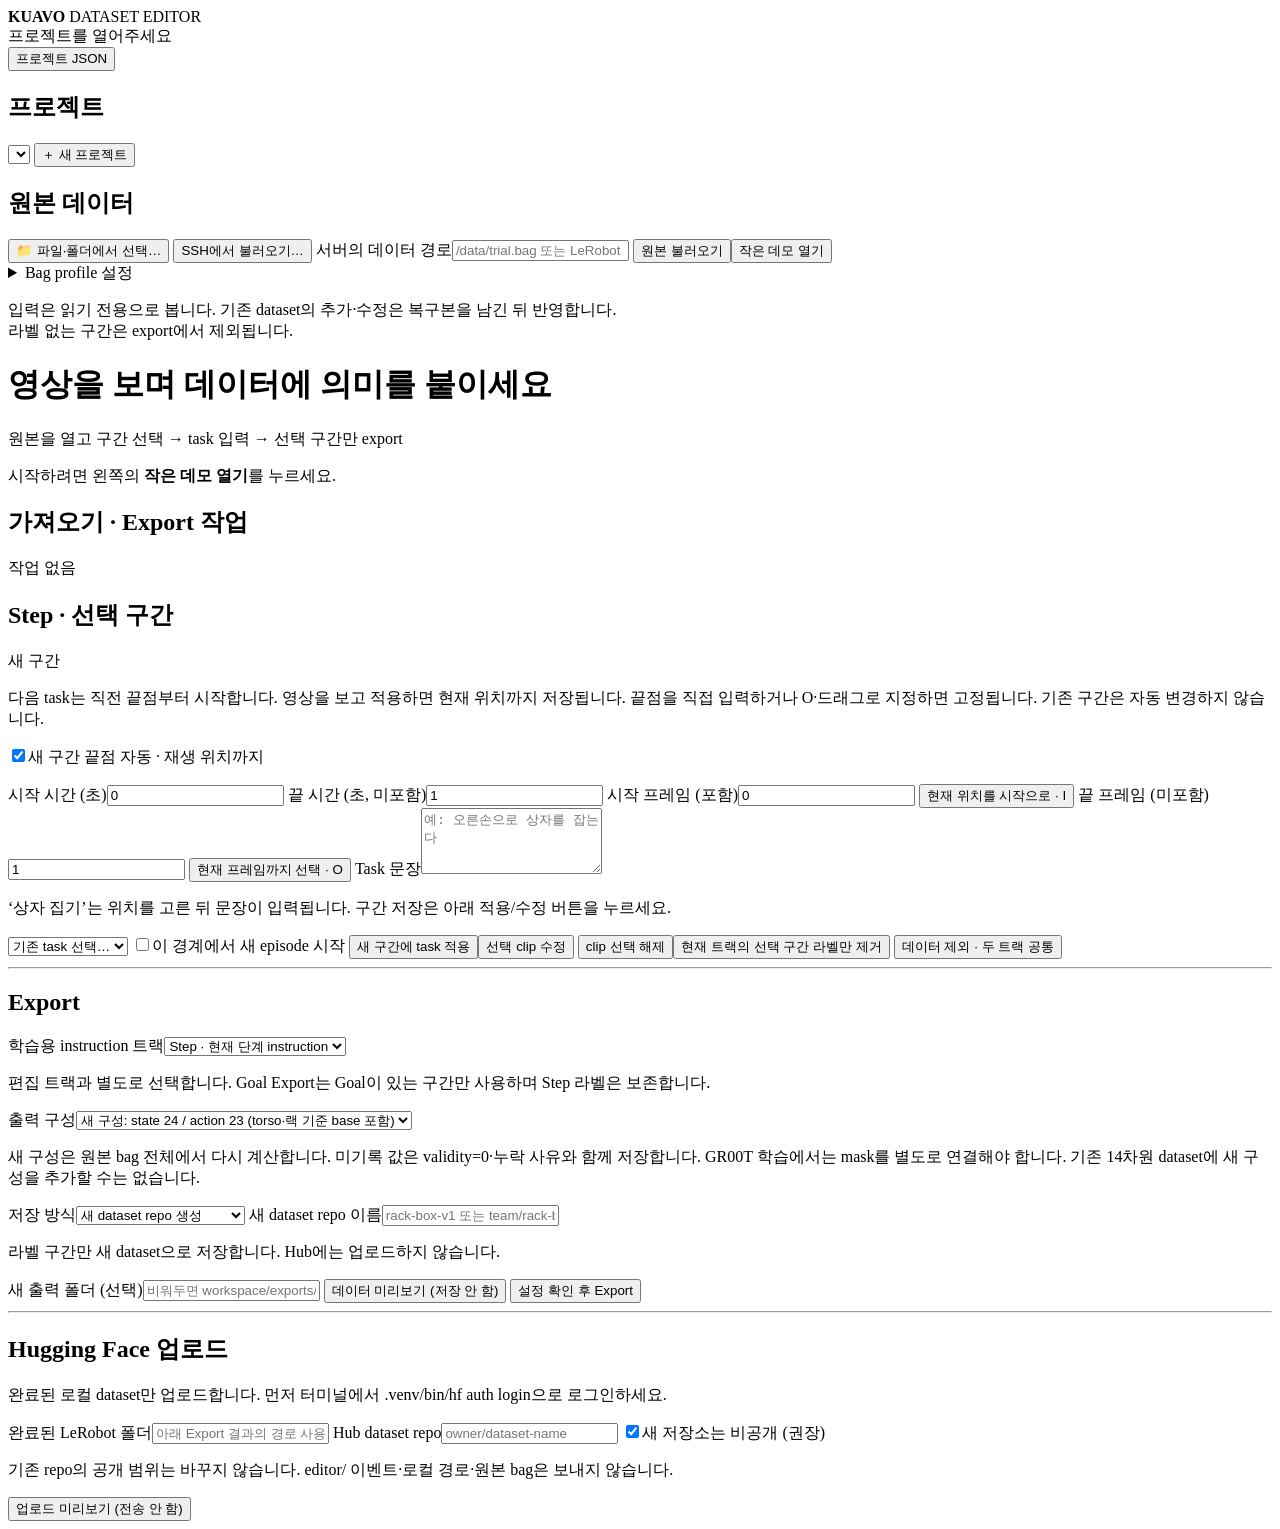
==== commit f96cf49a: "rwh_auto profile: PoC2 auto recordings use rwh helper topics and the recorded rack pose - profiles/r" ====
--- a/src/kuavo_dataset_editor/static/index.html
+++ b/src/kuavo_dataset_editor/static/index.html
@@ -11,7 +11,6 @@
     <header>
       <div><strong>KUAVO</strong><span> DATASET EDITOR</span></div>
       <div id="saveState">프로젝트를 열어주세요</div>
-      <button id="refresh" disabled title="프로젝트·원본·재생 위치와 미적용 입력을 유지하고 새로고침 · F5 / Ctrl+R">↻ 새로고침</button>
       <button id="snapshot">프로젝트 JSON</button>
     </header>
     <p id="compatibilityNotice" role="alert" hidden>화면은 업데이트됐지만 서버는 구형입니다. 진행 중인 작업이 끝난 후 에디터 서버를 재시작하고 브라우저를 새로고침하세요. 기존 annotation은 유지됩니다.</p>
@@ -21,15 +20,6 @@
         <select id="projectSelect" aria-label="프로젝트"></select>
         <button id="newProject">＋ 새 프로젝트</button>
         <h2>원본 데이터</h2>
-        <p id="sourceStatusSummary" class="muted source-status-summary" role="status"></p>
-        <select id="sourceStatusFilter" aria-label="라벨링 상태 필터">
-          <option value="all">전체 원본</option>
-          <option value="incomplete">미완료 원본</option>
-          <option value="completed">완료 원본</option>
-          <option value="in_progress">라벨링 중 원본</option>
-          <option value="not_started">미라벨 원본</option>
-          <option value="not_required">라벨링 불필요 원본</option>
-        </select>
         <div id="sourceList"></div>
         <button id="browseLocal">📁 파일·폴더에서 선택…</button>
         <button id="browseSSH">SSH에서 불러오기…</button>
@@ -46,6 +36,8 @@
           <p>
             실제 topic·단위·FPS에 맞게 수정합니다. 로봇 설정은 바뀌지 않습니다.
           </p>
+          <label>Profile <select id="profilePick"><option value="">자동 · 파일 이름으로 (rwh_auto_*.bag → rwh_auto)</option></select></label>
+          <p class="muted">고치지 않은 기본 profile 이면 bag 이름에 맞는 profile 을 서버가 고릅니다. 내용을 고치면 고친 그대로 씁니다.</p>
           <textarea id="profile" rows="16" spellcheck="false"></textarea>
         </details>
         <p class="muted">
@@ -60,7 +52,7 @@
           <p>시작하려면 왼쪽의 <b>작은 데모 열기</b>를 누르세요.</p>
         </div>
         <section id="editor" hidden>
-          <div class="row editor-heading">
+          <div class="row">
             <h2 id="sourceTitle">원본</h2>
             <select id="episodeSelect" aria-label="원본 episode"></select
             ><label class="inline"
@@ -71,17 +63,13 @@
                 <option value="validation">validation</option>
                 <option value="test">test</option>
               </select></label
-            ><label class="inline source-completion" title="이 원본의 저장된 라벨을 검토했으면 완료로 표시하세요. Step/Goal 입력이나 Export를 자동 실행하지 않습니다.">
-              <input id="sourceCompleted" type="checkbox" />라벨링 완료
-            </label><label class="inline source-completion" title="task를 시작하지 않는 등 라벨링이 필요 없는 원본으로 표시합니다. 원본·기존 라벨과 Export 대상은 변경하지 않습니다.">
-              <input id="sourceNotRequired" type="checkbox" />라벨링 불필요
-            </label>
+            >
           </div>
           <div id="cameras" class="cameras"></div>
           <div class="transport">
-            <button id="prev" title="이전 1프레임 · Shift+←">←</button
+            <button id="prev" title="이전 프레임 ←">←</button
             ><button id="play">▶ 재생</button
-            ><button id="next" title="다음 1프레임 · Shift+→">→</button
+            ><button id="next" title="다음 프레임 →">→</button
             ><select id="speed" aria-label="재생 배속">
               <option value="0.25">0.25×</option>
               <option value="0.5">0.5×</option>
@@ -100,20 +88,6 @@
             value="0"
             aria-label="영상 탐색"
           />
-          <section id="activityPanel" class="activity-panel" aria-label="영상과 동기화된 동작 요약" hidden>
-            <div class="row"><h2>동작 요약</h2><output id="activityClock"></output></div>
-            <div id="activityCards" class="activity-cards"></div>
-            <details><summary>동작 판정 기준</summary>
-              <p id="activityNote" class="muted"></p>
-              <div class="activity-thresholds">
-                <label>팔·Torso 관절 변화 (°)<input id="activityArm" type="number" min="0.01" step="0.1" /></label>
-                <label>그리퍼 변화 (%p)<input id="activityGripper" type="number" min="0.1" step="1" /></label>
-                <label>Base 속도 (cm/s)<input id="activityLinear" type="number" min="0.1" step="0.5" /></label>
-                <label>Base 회전 (°/s)<input id="activityAngular" type="number" min="0.1" step="0.5" /></label>
-              </div>
-              <p>팔은 양쪽 각각 7개, Torso는 무릎·다리·허리 pitch/yaw 4개 관절 중 최대 변화로 판정합니다. 그리퍼는 개방도 10% 이하를 닫힘, 90% 이상을 열림으로 표시합니다. 초기 비교 구간·누락 신호는 정지로 판정하지 않습니다. 개폐는 파지 성공 판정이 아닙니다.</p>
-            </details>
-          </section>
           <div class="row">
             <h2>Task 타임라인</h2>
             <span class="muted">회색 = 미지정 · 양끝 드래그 = trim</span
@@ -154,8 +128,8 @@
             <span id="snapHint" class="muted"></span>
           </div>
           <p class="muted">
-            커서·선택 경계는 가까운 clip·데이터 제외 구간 시작·끝에 자동 맞춤 · Alt+클릭/드래그는 자유 조정 ·
-            ←/→는 0.5초 이동 · Shift+←/→는 1프레임 이동 · clip 내부에서 S로 분할
+            가까운 경계는 자동 맞춤 · Alt+드래그는 자유 조정 · 드래그 중
+            영상으로 위치 확인
           </p>
           <details>
             <summary>가져온 원본 catalog의 신호 보기 (Export 재계산 전)</summary>
@@ -213,52 +187,21 @@
           <details><summary>데이터 제외 구간 (Step·Goal 공통)</summary><div id="exclusionList"></div></details>
         </section>
         <section class="jobs">
-          <div id="jobList">
-            <section data-job-group="import">
-              <h2>가져오기 작업 · Import</h2>
-              <div class="job-current">작업 없음</div>
-              <details class="job-completed" hidden><summary>완료된 작업 0개</summary><div class="job-history"></div></details>
-            </section>
-            <section data-job-group="export">
-              <h2>Export 작업</h2>
-              <p class="muted">실제 Export 완료 결과는 전체 프로젝트에서 표시합니다. 진행·실패·취소 작업은 현재 프로젝트 기준입니다.</p>
-              <div class="job-current">작업 없음</div>
-              <details class="job-completed" open hidden><summary>실제 Export 완료 · 전체 프로젝트 0개</summary><div class="job-history"></div></details>
-            </section>
-            <section data-job-group="preview">
-              <h2>데이터 미리보기 · 현재 프로젝트</h2>
-              <p class="muted">Export 전 데이터를 확인한 기록입니다. 완료되어도 dataset 파일은 생성되지 않습니다.</p>
-              <div class="job-current">작업 없음</div>
-              <details class="job-completed" hidden><summary>미리보기 완료 · 현재 프로젝트 0개</summary><div class="job-history"></div></details>
-            </section>
-            <section data-job-group="hub" hidden>
-              <h2>Hugging Face 작업</h2>
-              <p class="muted">최근 작업이 있는 완료 목록을 먼저 표시하며, 각 목록도 최근순입니다. 미리보기는 전송하지 않습니다.</p>
-              <div class="job-current">작업 없음</div>
-              <div class="job-hub-results">
-                <details class="job-completed job-hub-plans" open hidden><summary>업로드 미리보기 완료 · 전송 안 함 0개</summary><div class="job-history"></div></details>
-                <details class="job-completed job-hub-uploads" open hidden><summary>실제 Hub 업로드 완료 0개</summary><div class="job-history"></div></details>
-              </div>
-              <details class="job-completed job-hub-cancelled" hidden><summary>취소된 이전 작업 0개</summary><div class="job-history"></div></details>
-            </section>
-            <section data-job-group="other" hidden>
-              <h2>기타 작업</h2>
-              <div class="job-current">작업 없음</div>
-              <details class="job-completed" hidden><summary>완료된 작업 0개</summary><div class="job-history"></div></details>
-            </section>
-          </div>
+          <h2>가져오기 · Export 작업</h2>
+          <div id="jobList">작업 없음</div>
         </section>
       </main>
       <aside class="inspector">
-        <section class="annotation-controls" aria-label="구간 라벨 편집">
         <h2 id="annotationTitle">Step · 선택 구간</h2>
-        <div class="range-markers">
-          <button id="markIn">현재 위치를 시작으로 · I</button>
-          <button id="markOut">현재 프레임까지 선택 · O</button>
-        </div>
-        <div class="range-fields" role="group" aria-label="구간 시작과 끝">
-        <label
-          >시작 · 초<input
+        <p id="clipMode" class="muted">새 구간</p>
+        <p class="muted">
+          다음 task는 직전 끝점부터 시작합니다. 영상을 보고 적용하면 현재 위치까지 저장됩니다.
+          끝점을 직접 입력하거나 O·드래그로 지정하면 고정됩니다. 기존 구간은 자동 변경하지 않습니다.
+        </p>
+        <label class="check"><input id="followCursorEnd" type="checkbox" checked />새 구간 끝점 자동 · 재생 위치까지</label>
+        <p id="rangeMode" class="muted" role="status"></p>
+        <label
+          >시작 시간 (초)<input
             id="startSeconds"
             type="number"
             min="0"
@@ -266,14 +209,7 @@
             value="0"
         /></label>
         <label
-          >시작 · 프레임<input
-            id="startFrame"
-            type="number"
-            min="0"
-            value="0"
-        /></label>
-        <label
-          >끝 · 초<input
+          >끝 시간 (초, 미포함)<input
             id="endSeconds"
             type="number"
             min="0"
@@ -281,24 +217,21 @@
             value="1"
         /></label>
         <label
-          >끝 · 프레임<input
+          >시작 프레임 (포함)<input
+            id="startFrame"
+            type="number"
+            min="0"
+            value="0"
+        /></label>
+        <button id="markIn">현재 위치를 시작으로 · I</button>
+        <label
+          >끝 프레임 (미포함)<input
             id="endFrame"
             type="number"
             min="1"
             value="1"
         /></label>
-        </div>
-        <p class="range-boundary-note muted">시작 포함 · 끝 미포함</p>
-        <label class="check"><input id="followCursorEnd" type="checkbox" checked />새 구간 끝점 자동 · 재생 위치까지</label>
-        <details class="range-help">
-          <summary>구간 입력 안내</summary>
-          <p id="clipMode" class="muted">새 구간</p>
-          <p class="muted">
-            다음 task는 직전 끝점부터 시작합니다. 영상을 보고 적용하면 현재 위치까지 저장됩니다.
-            끝점을 직접 입력하거나 O·드래그로 지정하면 고정됩니다. 기존 구간은 자동 변경하지 않습니다.
-          </p>
-          <p id="rangeMode" class="muted" role="status"></p>
-        </details>
+        <button id="markOut">현재 프레임까지 선택 · O</button>
         <p id="shortRangeWarning" class="annotation-warning" role="status" hidden></p>
         <label
           >Task 문장<textarea
@@ -324,18 +257,12 @@
           <p class="muted">전체 작업 후보 · 완료할 목표를 선택하세요.</p>
           <div id="goalPresets" class="task-presets" role="group" aria-label="Goal instruction 후보"></div>
           <label class="check"><input id="goalIncludeUnlabeled" type="checkbox" />Goal 범위의 Step 미지정 구간도 포함</label>
-          <details class="annotation-help">
-          <summary>Goal 포함 범위 안내</summary>
           <p class="muted">기본은 Step이 있는 구간만 사용합니다. 체크하면 이전에 라벨을 제거한 구간도 포함될 수 있습니다.
             아래 ‘데이터 제외’로 명시한 구간은 항상 제외됩니다. 각 Goal은 별도 episode입니다.</p>
-          </details>
         </div>
-        <details class="annotation-help">
-        <summary>라벨 저장 안내</summary>
         <p class="muted" id="taskPresetHint">
           ‘상자 집기’는 위치를 고른 뒤 문장이 입력됩니다. 구간 저장은 아래 적용/수정 버튼을 누르세요.
         </p>
-        </details>
         <select id="taskReuse" aria-label="기존 task 재사용">
           <option value="">기존 task 선택…</option>
         </select>
@@ -348,15 +275,8 @@
         <button id="clearClip">clip 선택 해제</button
         ><button id="removeAnnotation">현재 트랙의 선택 구간 라벨만 제거</button>
         <button id="exclude" class="danger">데이터 제외 · 두 트랙 공통</button>
-        </section>
         <hr />
         <h2>Export</h2>
-        <label id="exportScopeLabel">Export 대상<select id="exportScope">
-          <option value="source">현재 선택한 원본만</option>
-          <option value="project">프로젝트 전체 라벨</option>
-        </select></label>
-        <p id="exportSourceName" class="muted">왼쪽에서 Export할 원본을 선택하세요.</p>
-        <p class="muted">라벨링 불필요로 체크한 원본은 자동 제외합니다. 저장된 라벨은 유지됩니다.</p>
         <label>학습용 instruction 트랙<select id="exportAnnotationTrack">
           <option value="step">Step · 현재 단계 instruction</option>
           <option value="goal">Goal · 전체 작업 instruction</option>
@@ -493,11 +413,6 @@
       <div class="quality-table-wrap"><table class="quality-table"><thead><tr><th>Bag·센서</th><th>끊긴 구간</th><th>보정 기준</th><th>처리 방법</th></tr></thead><tbody id="qualityRows"></tbody></table></div>
       <div class="picker-footer"><span id="qualityStatus" role="status"></span><button id="qualityApply" class="primary" disabled>선택 반영·Export 미리보기</button></div>
     </dialog>
-    <div id="clipContextMenu" class="clip-context-menu" role="menu" aria-label="클립 메뉴" hidden>
-      <div id="clipContextTitle" class="muted"></div>
-      <button id="deleteContextClip" type="button" role="menuitem">클립 삭제</button>
-      <small class="muted">해당 라벨만 삭제 · Ctrl+Z로 복구</small>
-    </div>
     <div id="toast" role="status" hidden></div>
   </body>
 </html>
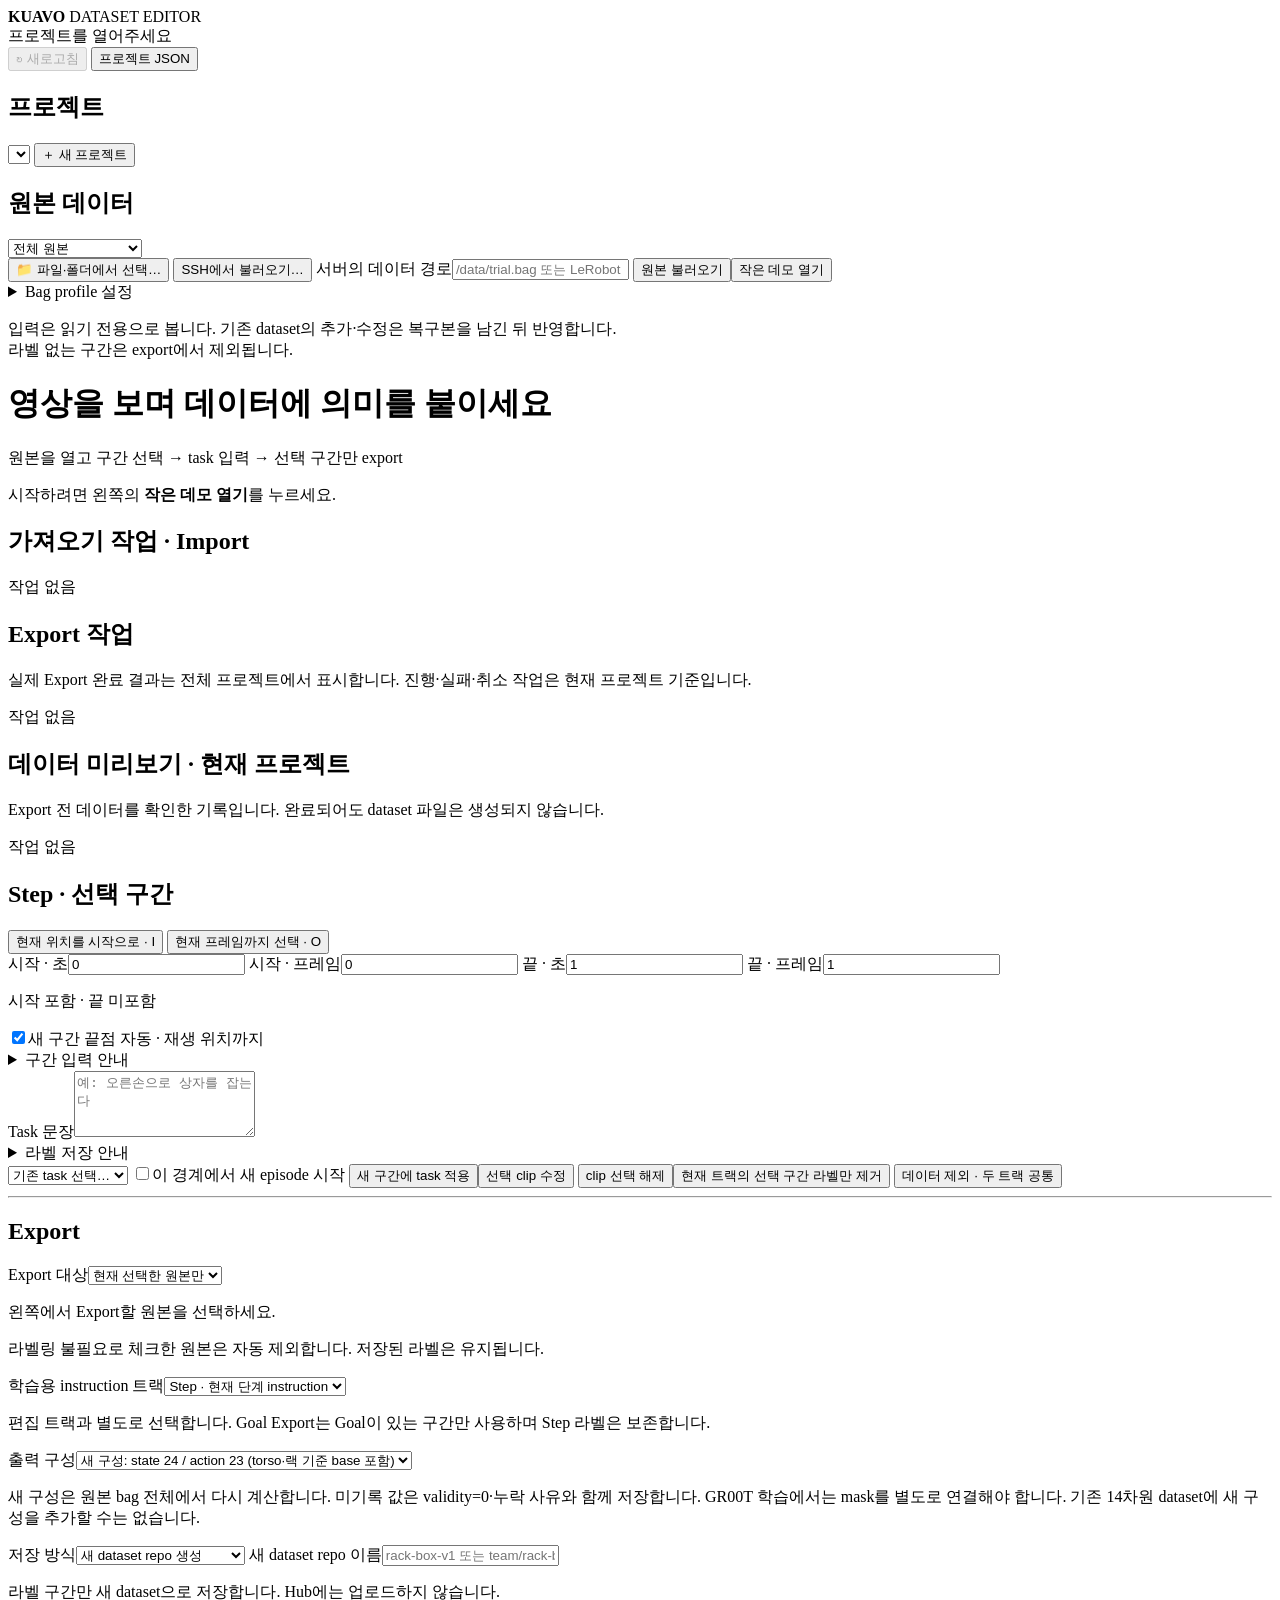
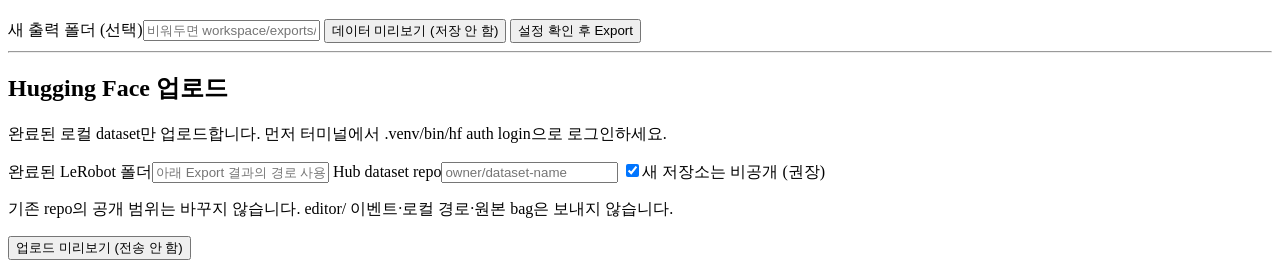
==== commit 21bc5fd0: "Merge ver2 editor workflow onto verified RWH main Unify singular and plural export scopes, preserve " ====
--- a/src/kuavo_dataset_editor/static/index.html
+++ b/src/kuavo_dataset_editor/static/index.html
@@ -11,6 +11,7 @@
     <header>
       <div><strong>KUAVO</strong><span> DATASET EDITOR</span></div>
       <div id="saveState">프로젝트를 열어주세요</div>
+      <button id="refresh" disabled title="프로젝트·원본·재생 위치와 미적용 입력을 유지하고 새로고침 · F5 / Ctrl+R">↻ 새로고침</button>
       <button id="snapshot">프로젝트 JSON</button>
     </header>
     <p id="compatibilityNotice" role="alert" hidden>화면은 업데이트됐지만 서버는 구형입니다. 진행 중인 작업이 끝난 후 에디터 서버를 재시작하고 브라우저를 새로고침하세요. 기존 annotation은 유지됩니다.</p>
@@ -20,6 +21,15 @@
         <select id="projectSelect" aria-label="프로젝트"></select>
         <button id="newProject">＋ 새 프로젝트</button>
         <h2>원본 데이터</h2>
+        <p id="sourceStatusSummary" class="muted source-status-summary" role="status"></p>
+        <select id="sourceStatusFilter" aria-label="라벨링 상태 필터">
+          <option value="all">전체 원본</option>
+          <option value="incomplete">미완료 원본</option>
+          <option value="completed">완료 원본</option>
+          <option value="in_progress">라벨링 중 원본</option>
+          <option value="not_started">미라벨 원본</option>
+          <option value="not_required">라벨링 불필요 원본</option>
+        </select>
         <div id="sourceList"></div>
         <button id="browseLocal">📁 파일·폴더에서 선택…</button>
         <button id="browseSSH">SSH에서 불러오기…</button>
@@ -52,7 +62,7 @@
           <p>시작하려면 왼쪽의 <b>작은 데모 열기</b>를 누르세요.</p>
         </div>
         <section id="editor" hidden>
-          <div class="row">
+          <div class="row editor-heading">
             <h2 id="sourceTitle">원본</h2>
             <select id="episodeSelect" aria-label="원본 episode"></select
             ><label class="inline"
@@ -63,13 +73,17 @@
                 <option value="validation">validation</option>
                 <option value="test">test</option>
               </select></label
-            >
+            ><label class="inline source-completion" title="이 원본의 저장된 라벨을 검토했으면 완료로 표시하세요. Step/Goal 입력이나 Export를 자동 실행하지 않습니다.">
+              <input id="sourceCompleted" type="checkbox" />라벨링 완료
+            </label><label class="inline source-completion" title="task를 시작하지 않는 등 라벨링이 필요 없는 원본으로 표시합니다. 원본·기존 라벨과 Export 대상은 변경하지 않습니다.">
+              <input id="sourceNotRequired" type="checkbox" />라벨링 불필요
+            </label>
           </div>
           <div id="cameras" class="cameras"></div>
           <div class="transport">
-            <button id="prev" title="이전 프레임 ←">←</button
+            <button id="prev" title="이전 1프레임 · Shift+←">←</button
             ><button id="play">▶ 재생</button
-            ><button id="next" title="다음 프레임 →">→</button
+            ><button id="next" title="다음 1프레임 · Shift+→">→</button
             ><select id="speed" aria-label="재생 배속">
               <option value="0.25">0.25×</option>
               <option value="0.5">0.5×</option>
@@ -88,6 +102,20 @@
             value="0"
             aria-label="영상 탐색"
           />
+          <section id="activityPanel" class="activity-panel" aria-label="영상과 동기화된 동작 요약" hidden>
+            <div class="row"><h2>동작 요약</h2><output id="activityClock"></output></div>
+            <div id="activityCards" class="activity-cards"></div>
+            <details><summary>동작 판정 기준</summary>
+              <p id="activityNote" class="muted"></p>
+              <div class="activity-thresholds">
+                <label>팔·Torso 관절 변화 (°)<input id="activityArm" type="number" min="0.01" step="0.1" /></label>
+                <label>그리퍼 변화 (%p)<input id="activityGripper" type="number" min="0.1" step="1" /></label>
+                <label>Base 속도 (cm/s)<input id="activityLinear" type="number" min="0.1" step="0.5" /></label>
+                <label>Base 회전 (°/s)<input id="activityAngular" type="number" min="0.1" step="0.5" /></label>
+              </div>
+              <p>팔은 양쪽 각각 7개, Torso는 무릎·다리·허리 pitch/yaw 4개 관절 중 최대 변화로 판정합니다. 그리퍼는 개방도 10% 이하를 닫힘, 90% 이상을 열림으로 표시합니다. 초기 비교 구간·누락 신호는 정지로 판정하지 않습니다. 개폐는 파지 성공 판정이 아닙니다.</p>
+            </details>
+          </section>
           <div class="row">
             <h2>Task 타임라인</h2>
             <span class="muted">회색 = 미지정 · 양끝 드래그 = trim</span
@@ -128,8 +156,8 @@
             <span id="snapHint" class="muted"></span>
           </div>
           <p class="muted">
-            가까운 경계는 자동 맞춤 · Alt+드래그는 자유 조정 · 드래그 중
-            영상으로 위치 확인
+            커서·선택 경계는 가까운 clip·데이터 제외 구간 시작·끝에 자동 맞춤 · Alt+클릭/드래그는 자유 조정 ·
+            ←/→는 0.5초 이동 · Shift+←/→는 1프레임 이동 · clip 내부에서 S로 분할
           </p>
           <details>
             <summary>가져온 원본 catalog의 신호 보기 (Export 재계산 전)</summary>
@@ -187,21 +215,52 @@
           <details><summary>데이터 제외 구간 (Step·Goal 공통)</summary><div id="exclusionList"></div></details>
         </section>
         <section class="jobs">
-          <h2>가져오기 · Export 작업</h2>
-          <div id="jobList">작업 없음</div>
+          <div id="jobList">
+            <section data-job-group="import">
+              <h2>가져오기 작업 · Import</h2>
+              <div class="job-current">작업 없음</div>
+              <details class="job-completed" hidden><summary>완료된 작업 0개</summary><div class="job-history"></div></details>
+            </section>
+            <section data-job-group="export">
+              <h2>Export 작업</h2>
+              <p class="muted">실제 Export 완료 결과는 전체 프로젝트에서 표시합니다. 진행·실패·취소 작업은 현재 프로젝트 기준입니다.</p>
+              <div class="job-current">작업 없음</div>
+              <details class="job-completed" open hidden><summary>실제 Export 완료 · 전체 프로젝트 0개</summary><div class="job-history"></div></details>
+            </section>
+            <section data-job-group="preview">
+              <h2>데이터 미리보기 · 현재 프로젝트</h2>
+              <p class="muted">Export 전 데이터를 확인한 기록입니다. 완료되어도 dataset 파일은 생성되지 않습니다.</p>
+              <div class="job-current">작업 없음</div>
+              <details class="job-completed" hidden><summary>미리보기 완료 · 현재 프로젝트 0개</summary><div class="job-history"></div></details>
+            </section>
+            <section data-job-group="hub" hidden>
+              <h2>Hugging Face 작업</h2>
+              <p class="muted">최근 작업이 있는 완료 목록을 먼저 표시하며, 각 목록도 최근순입니다. 미리보기는 전송하지 않습니다.</p>
+              <div class="job-current">작업 없음</div>
+              <div class="job-hub-results">
+                <details class="job-completed job-hub-plans" open hidden><summary>업로드 미리보기 완료 · 전송 안 함 0개</summary><div class="job-history"></div></details>
+                <details class="job-completed job-hub-uploads" open hidden><summary>실제 Hub 업로드 완료 0개</summary><div class="job-history"></div></details>
+              </div>
+              <details class="job-completed job-hub-cancelled" hidden><summary>취소된 이전 작업 0개</summary><div class="job-history"></div></details>
+            </section>
+            <section data-job-group="other" hidden>
+              <h2>기타 작업</h2>
+              <div class="job-current">작업 없음</div>
+              <details class="job-completed" hidden><summary>완료된 작업 0개</summary><div class="job-history"></div></details>
+            </section>
+          </div>
         </section>
       </main>
       <aside class="inspector">
+        <section class="annotation-controls" aria-label="구간 라벨 편집">
         <h2 id="annotationTitle">Step · 선택 구간</h2>
-        <p id="clipMode" class="muted">새 구간</p>
-        <p class="muted">
-          다음 task는 직전 끝점부터 시작합니다. 영상을 보고 적용하면 현재 위치까지 저장됩니다.
-          끝점을 직접 입력하거나 O·드래그로 지정하면 고정됩니다. 기존 구간은 자동 변경하지 않습니다.
-        </p>
-        <label class="check"><input id="followCursorEnd" type="checkbox" checked />새 구간 끝점 자동 · 재생 위치까지</label>
-        <p id="rangeMode" class="muted" role="status"></p>
-        <label
-          >시작 시간 (초)<input
+        <div class="range-markers">
+          <button id="markIn">현재 위치를 시작으로 · I</button>
+          <button id="markOut">현재 프레임까지 선택 · O</button>
+        </div>
+        <div class="range-fields" role="group" aria-label="구간 시작과 끝">
+        <label
+          >시작 · 초<input
             id="startSeconds"
             type="number"
             min="0"
@@ -209,7 +268,14 @@
             value="0"
         /></label>
         <label
-          >끝 시간 (초, 미포함)<input
+          >시작 · 프레임<input
+            id="startFrame"
+            type="number"
+            min="0"
+            value="0"
+        /></label>
+        <label
+          >끝 · 초<input
             id="endSeconds"
             type="number"
             min="0"
@@ -217,21 +283,24 @@
             value="1"
         /></label>
         <label
-          >시작 프레임 (포함)<input
-            id="startFrame"
-            type="number"
-            min="0"
-            value="0"
-        /></label>
-        <button id="markIn">현재 위치를 시작으로 · I</button>
-        <label
-          >끝 프레임 (미포함)<input
+          >끝 · 프레임<input
             id="endFrame"
             type="number"
             min="1"
             value="1"
         /></label>
-        <button id="markOut">현재 프레임까지 선택 · O</button>
+        </div>
+        <p class="range-boundary-note muted">시작 포함 · 끝 미포함</p>
+        <label class="check"><input id="followCursorEnd" type="checkbox" checked />새 구간 끝점 자동 · 재생 위치까지</label>
+        <details class="range-help">
+          <summary>구간 입력 안내</summary>
+          <p id="clipMode" class="muted">새 구간</p>
+          <p class="muted">
+            다음 task는 직전 끝점부터 시작합니다. 영상을 보고 적용하면 현재 위치까지 저장됩니다.
+            끝점을 직접 입력하거나 O·드래그로 지정하면 고정됩니다. 기존 구간은 자동 변경하지 않습니다.
+          </p>
+          <p id="rangeMode" class="muted" role="status"></p>
+        </details>
         <p id="shortRangeWarning" class="annotation-warning" role="status" hidden></p>
         <label
           >Task 문장<textarea
@@ -257,12 +326,18 @@
           <p class="muted">전체 작업 후보 · 완료할 목표를 선택하세요.</p>
           <div id="goalPresets" class="task-presets" role="group" aria-label="Goal instruction 후보"></div>
           <label class="check"><input id="goalIncludeUnlabeled" type="checkbox" />Goal 범위의 Step 미지정 구간도 포함</label>
+          <details class="annotation-help">
+          <summary>Goal 포함 범위 안내</summary>
           <p class="muted">기본은 Step이 있는 구간만 사용합니다. 체크하면 이전에 라벨을 제거한 구간도 포함될 수 있습니다.
             아래 ‘데이터 제외’로 명시한 구간은 항상 제외됩니다. 각 Goal은 별도 episode입니다.</p>
-        </div>
+          </details>
+        </div>
+        <details class="annotation-help">
+        <summary>라벨 저장 안내</summary>
         <p class="muted" id="taskPresetHint">
           ‘상자 집기’는 위치를 고른 뒤 문장이 입력됩니다. 구간 저장은 아래 적용/수정 버튼을 누르세요.
         </p>
+        </details>
         <select id="taskReuse" aria-label="기존 task 재사용">
           <option value="">기존 task 선택…</option>
         </select>
@@ -275,8 +350,15 @@
         <button id="clearClip">clip 선택 해제</button
         ><button id="removeAnnotation">현재 트랙의 선택 구간 라벨만 제거</button>
         <button id="exclude" class="danger">데이터 제외 · 두 트랙 공통</button>
+        </section>
         <hr />
         <h2>Export</h2>
+        <label id="exportScopeLabel">Export 대상<select id="exportScope">
+          <option value="source">현재 선택한 원본만</option>
+          <option value="project">프로젝트 전체 라벨</option>
+        </select></label>
+        <p id="exportSourceName" class="muted">왼쪽에서 Export할 원본을 선택하세요.</p>
+        <p class="muted">라벨링 불필요로 체크한 원본은 자동 제외합니다. 저장된 라벨은 유지됩니다.</p>
         <label>학습용 instruction 트랙<select id="exportAnnotationTrack">
           <option value="step">Step · 현재 단계 instruction</option>
           <option value="goal">Goal · 전체 작업 instruction</option>
@@ -413,6 +495,11 @@
       <div class="quality-table-wrap"><table class="quality-table"><thead><tr><th>Bag·센서</th><th>끊긴 구간</th><th>보정 기준</th><th>처리 방법</th></tr></thead><tbody id="qualityRows"></tbody></table></div>
       <div class="picker-footer"><span id="qualityStatus" role="status"></span><button id="qualityApply" class="primary" disabled>선택 반영·Export 미리보기</button></div>
     </dialog>
+    <div id="clipContextMenu" class="clip-context-menu" role="menu" aria-label="클립 메뉴" hidden>
+      <div id="clipContextTitle" class="muted"></div>
+      <button id="deleteContextClip" type="button" role="menuitem">클립 삭제</button>
+      <small class="muted">해당 라벨만 삭제 · Ctrl+Z로 복구</small>
+    </div>
     <div id="toast" role="status" hidden></div>
   </body>
 </html>
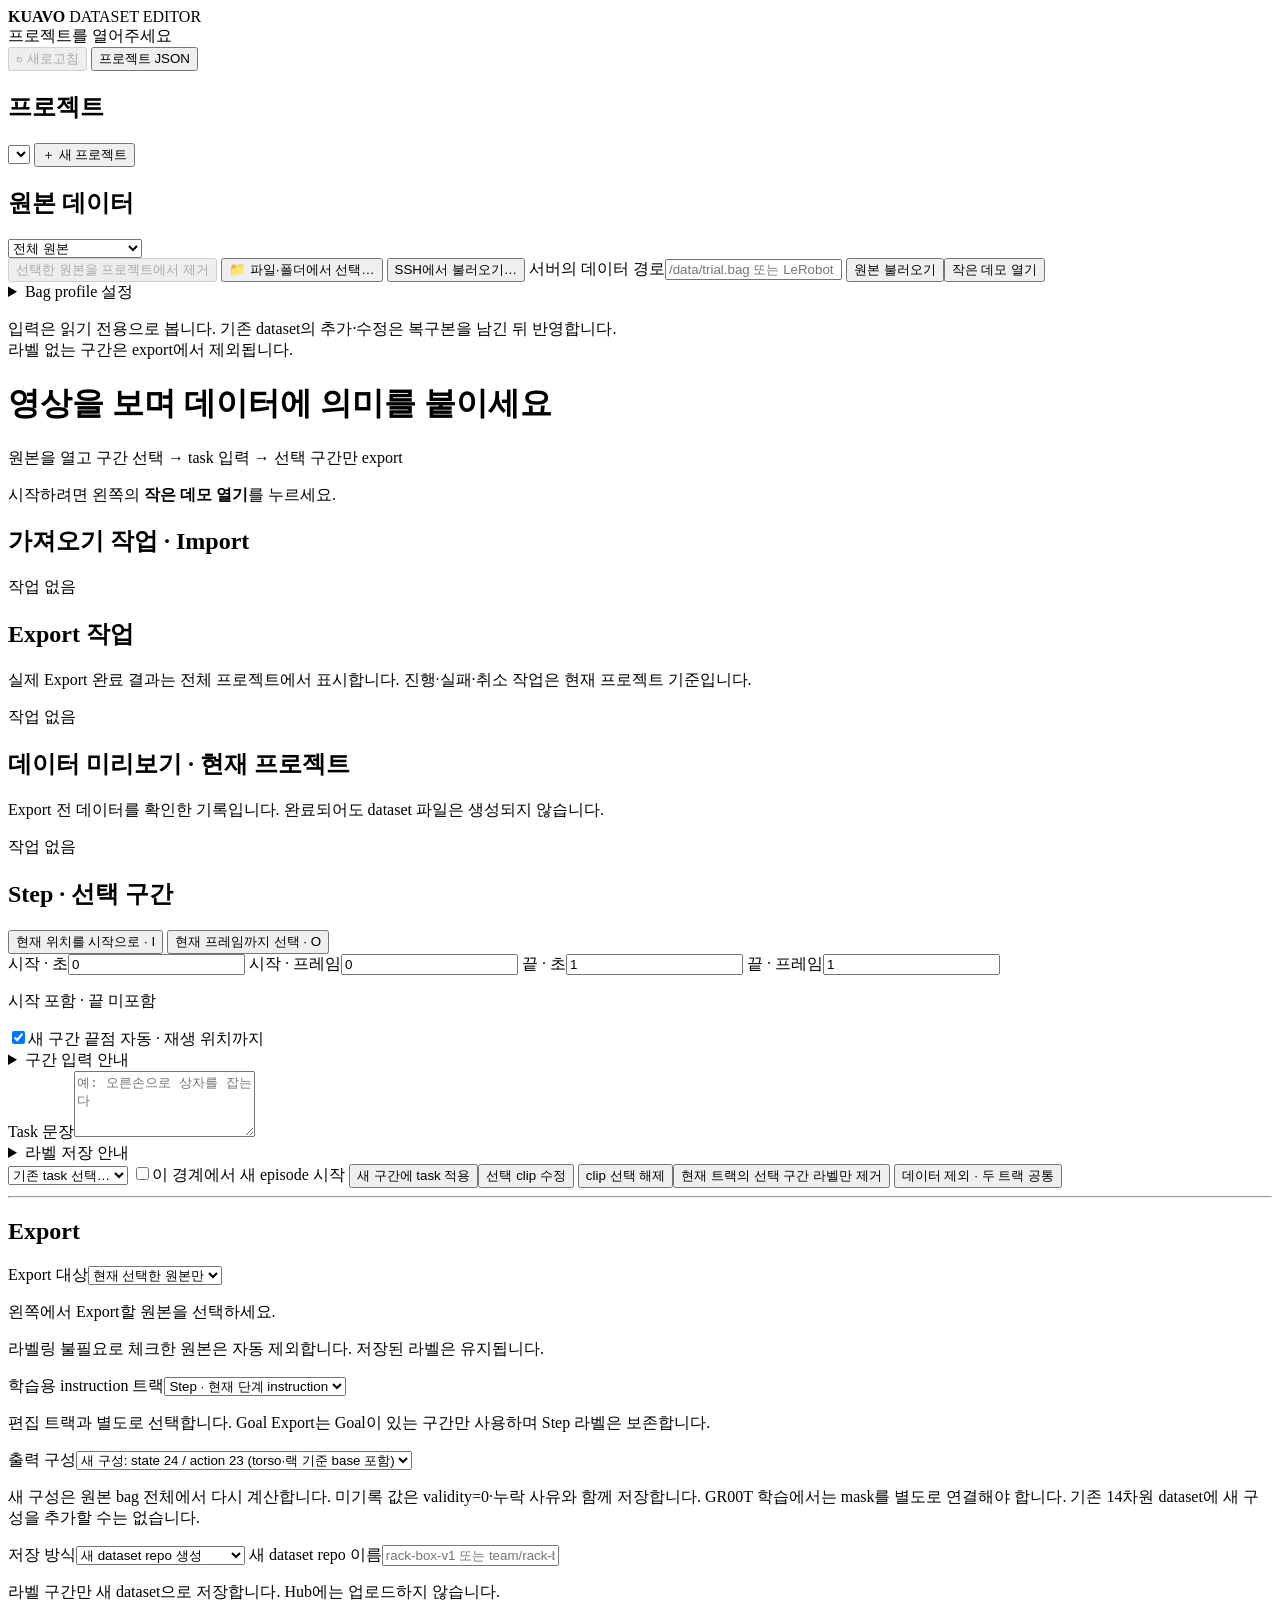
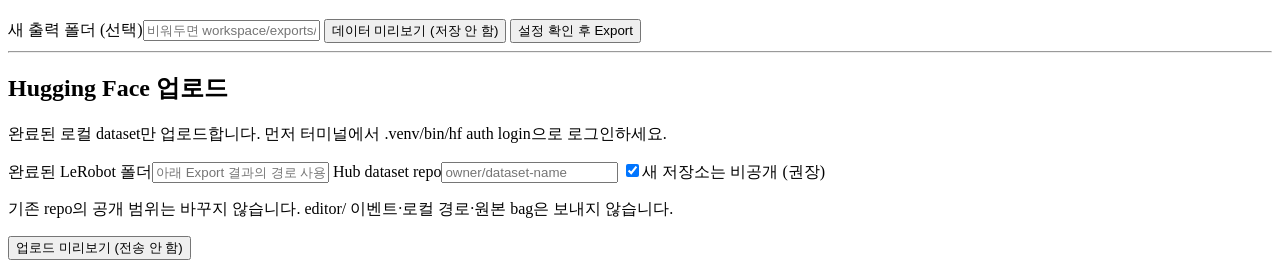
==== commit ac39fde3: "Add reversible project-local source removal without deleting caches" ====
--- a/src/kuavo_dataset_editor/static/index.html
+++ b/src/kuavo_dataset_editor/static/index.html
@@ -31,6 +31,12 @@
           <option value="not_required">라벨링 불필요 원본</option>
         </select>
         <div id="sourceList"></div>
+        <button id="removeSource" class="danger" disabled>선택한 원본을 프로젝트에서 제거</button>
+        <details id="removedSourcesPanel" hidden>
+          <summary id="removedSourcesSummary">제거한 원본 0개 · 복원</summary>
+          <p class="muted">목록과 이후 Export에서만 제외합니다. 원본 bag·캐시·annotation은 보존되며 저장 공간은 줄지 않습니다.</p>
+          <div id="removedSourceList"></div>
+        </details>
         <button id="browseLocal">📁 파일·폴더에서 선택…</button>
         <button id="browseSSH">SSH에서 불러오기…</button>
         <div id="selectedImports" class="selected-imports" hidden></div>
@@ -486,6 +492,13 @@
       <p class="muted">원하는 폴더가 없으면 서버 실행 시 --allow-root /원하는/데이터폴더로 허용하세요. 브라우저 요청으로 접근 범위를 넓히지는 않습니다.</p>
       <div class="picker-footer"><span>선택한 경로는 해당 workspace에 기억됩니다.</span><button id="downloadFolderUse" class="primary" disabled>이 폴더에 저장</button></div>
     </dialog>
+    <dialog id="sourceRemovalDialog" aria-labelledby="sourceRemovalTitle">
+      <h2 id="sourceRemovalTitle">원본을 프로젝트에서 제거할까요?</h2>
+      <p id="sourceRemovalName"></p>
+      <p>현재 프로젝트의 일반 목록과 이후 Export에서 제외합니다. <strong>원본 bag·캐시·저장된 Step/Goal annotation은 보존하며 저장 공간은 줄지 않습니다.</strong></p>
+      <p>제거한 원본 목록에서 다시 복원할 수 있습니다. 다른 프로젝트와 이미 시작된 Import/Export는 바뀌지 않습니다. 미적용 입력은 저장되지 않습니다.</p>
+      <div class="row"><button id="sourceRemovalCancel" autofocus>취소</button><button id="sourceRemovalApply" class="danger">제거 · 파일 보존</button></div>
+    </dialog>
     <dialog id="qualityReview" aria-labelledby="qualityTitle">
       <div class="picker-header"><h2 id="qualityTitle">Export 전 누락 구간 확인</h2><button id="qualityCancel">취소</button></div>
       <p id="qualitySummary"></p>
